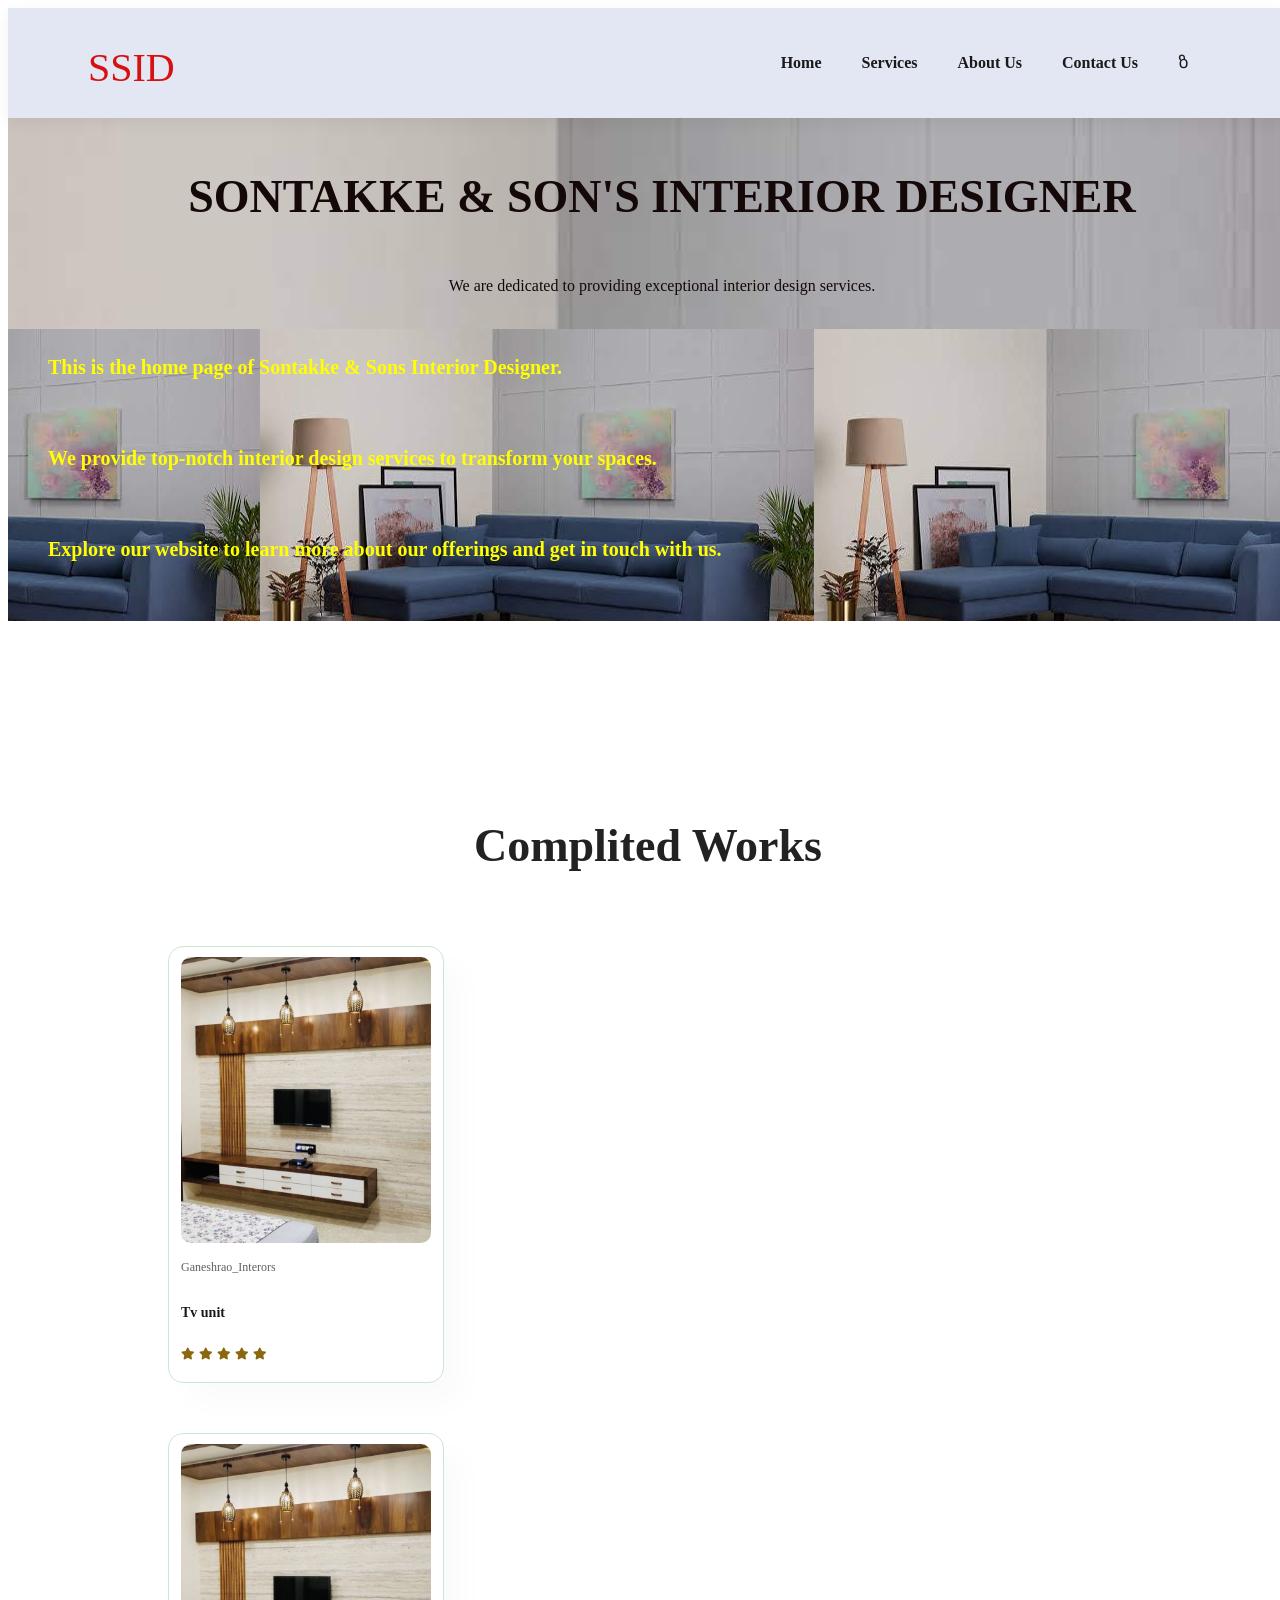
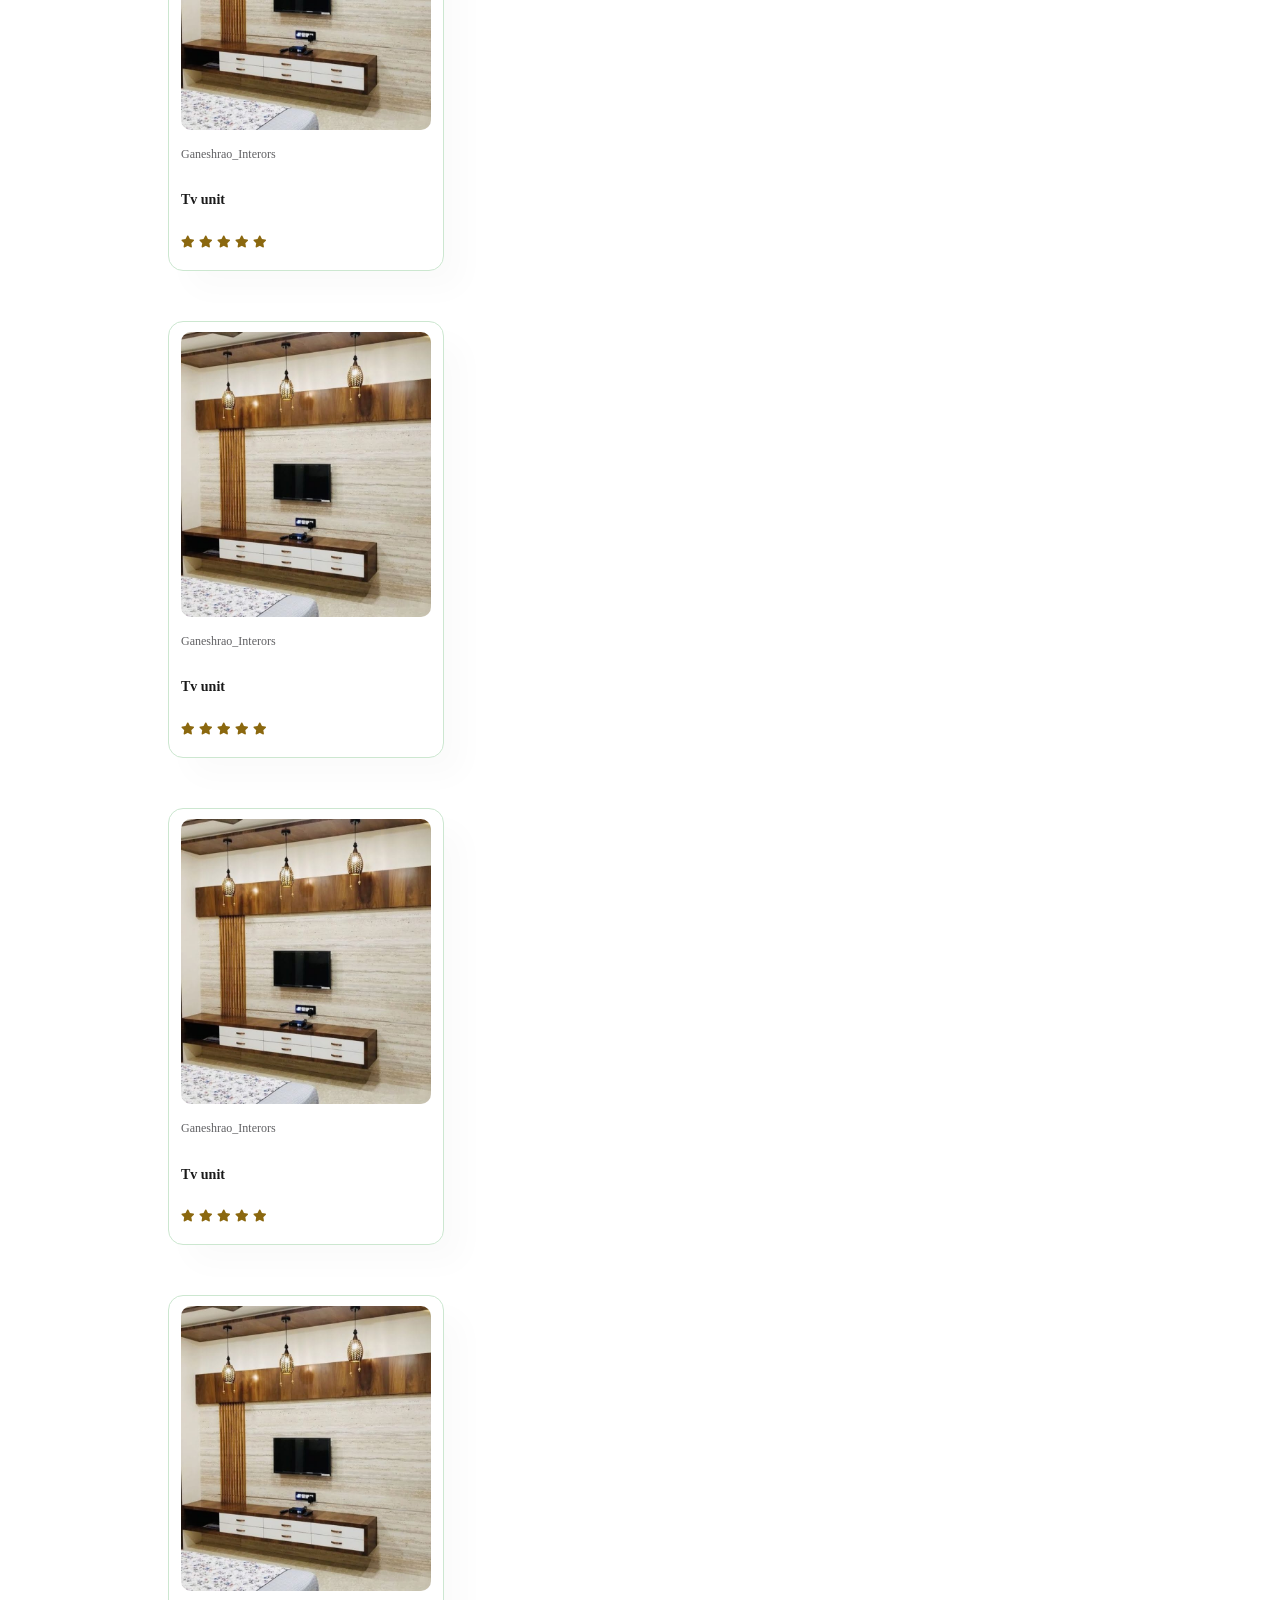
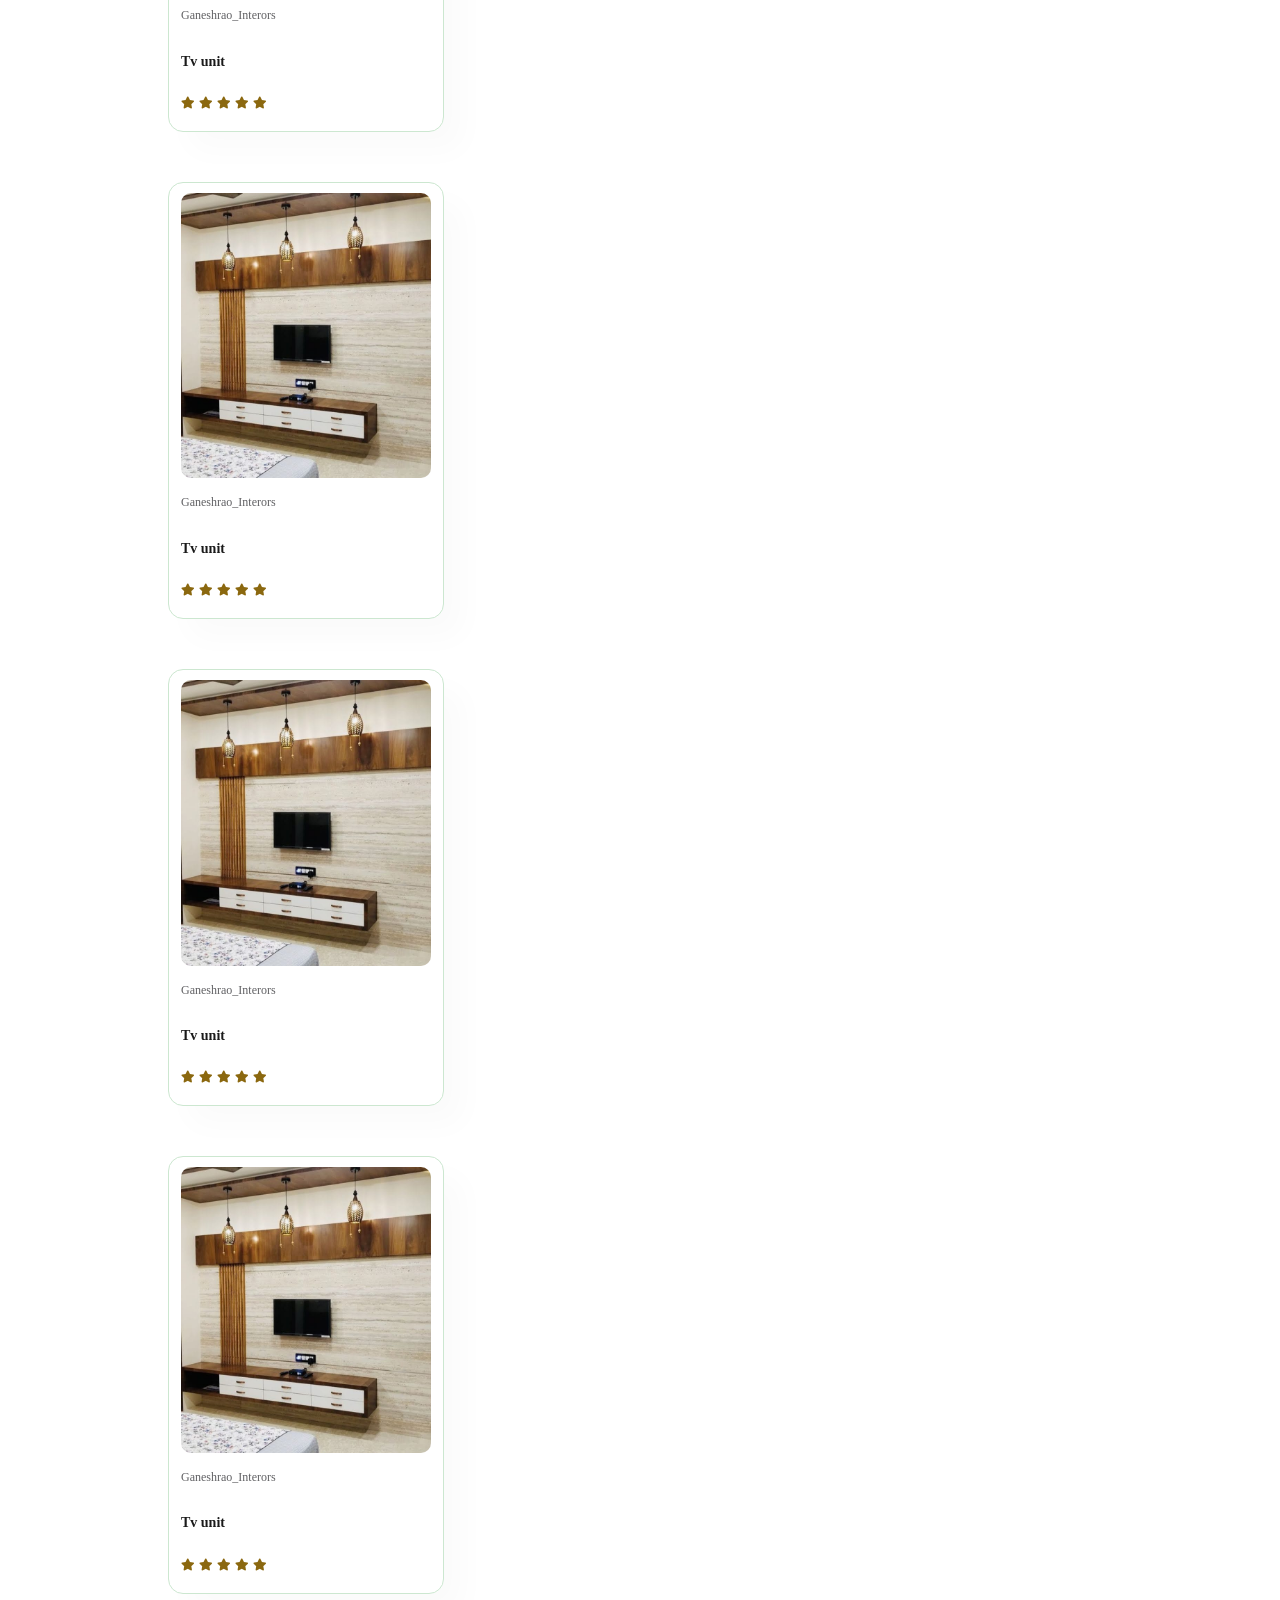
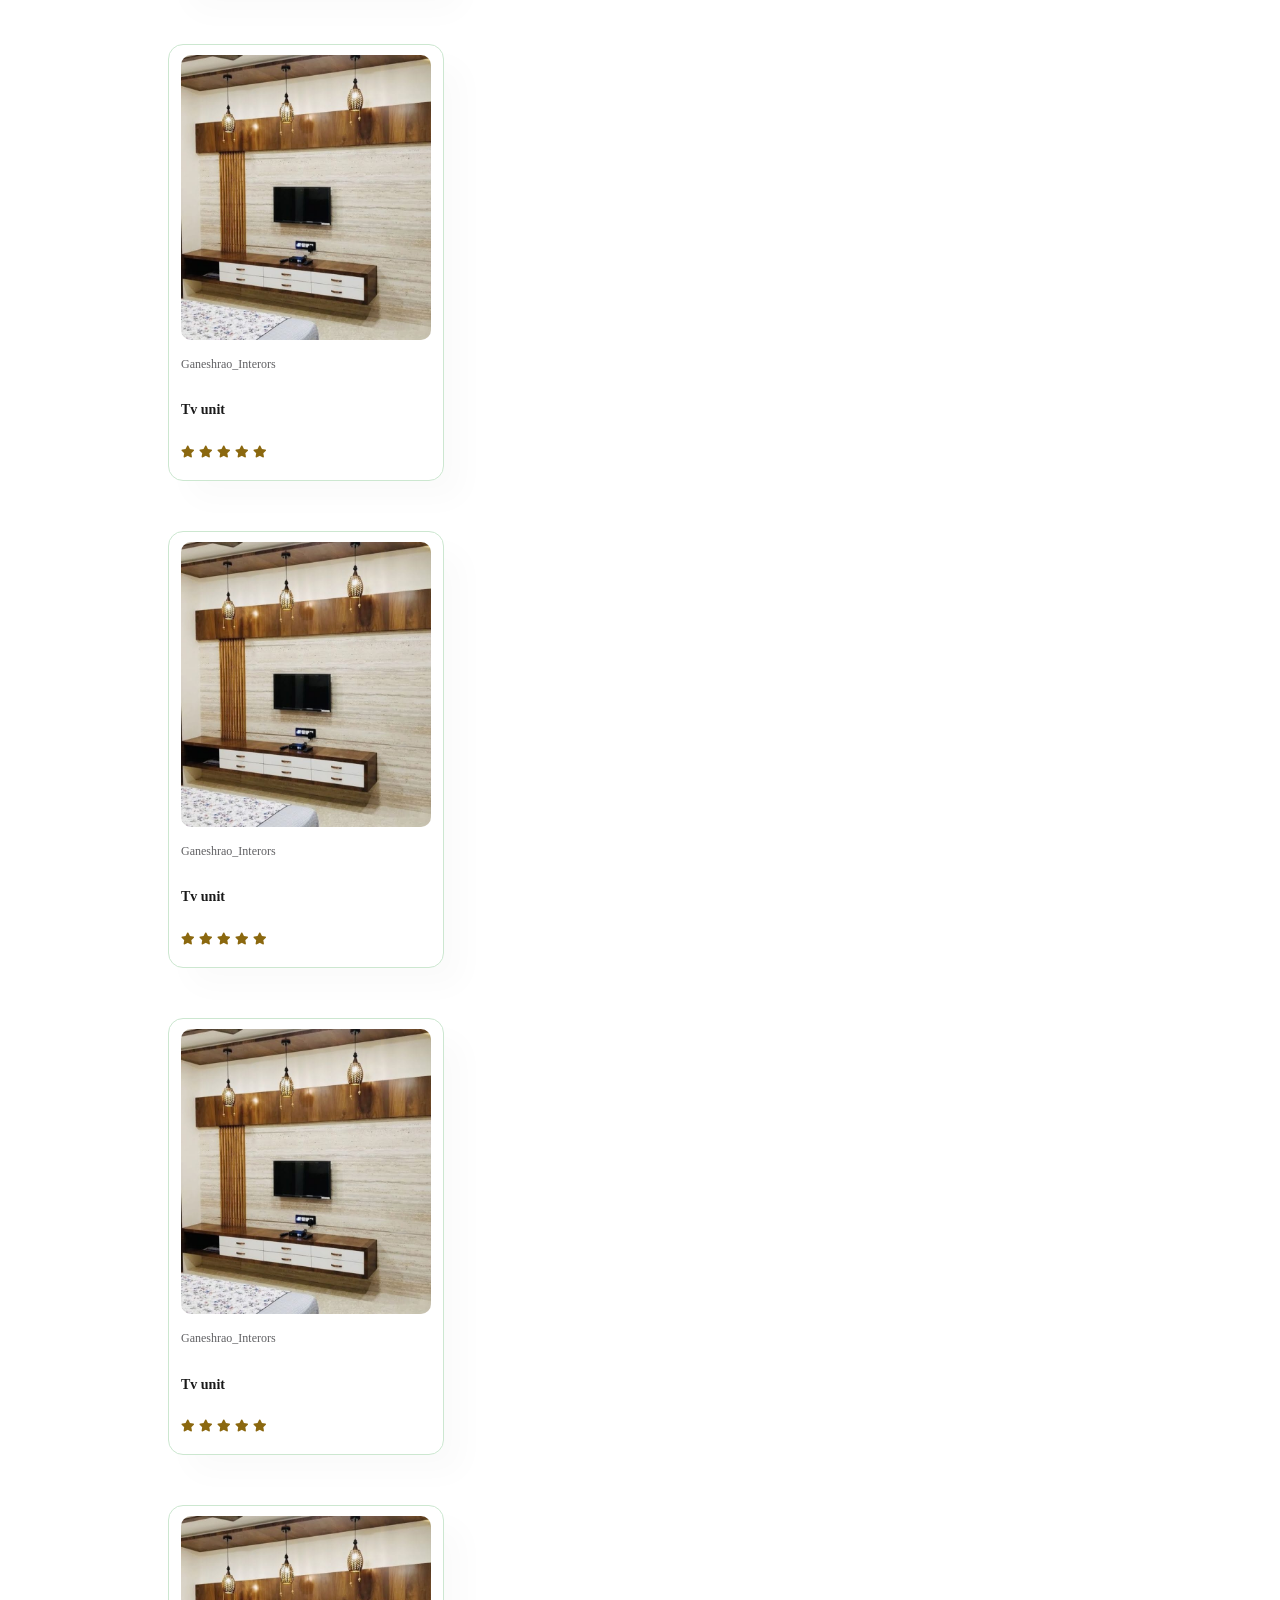
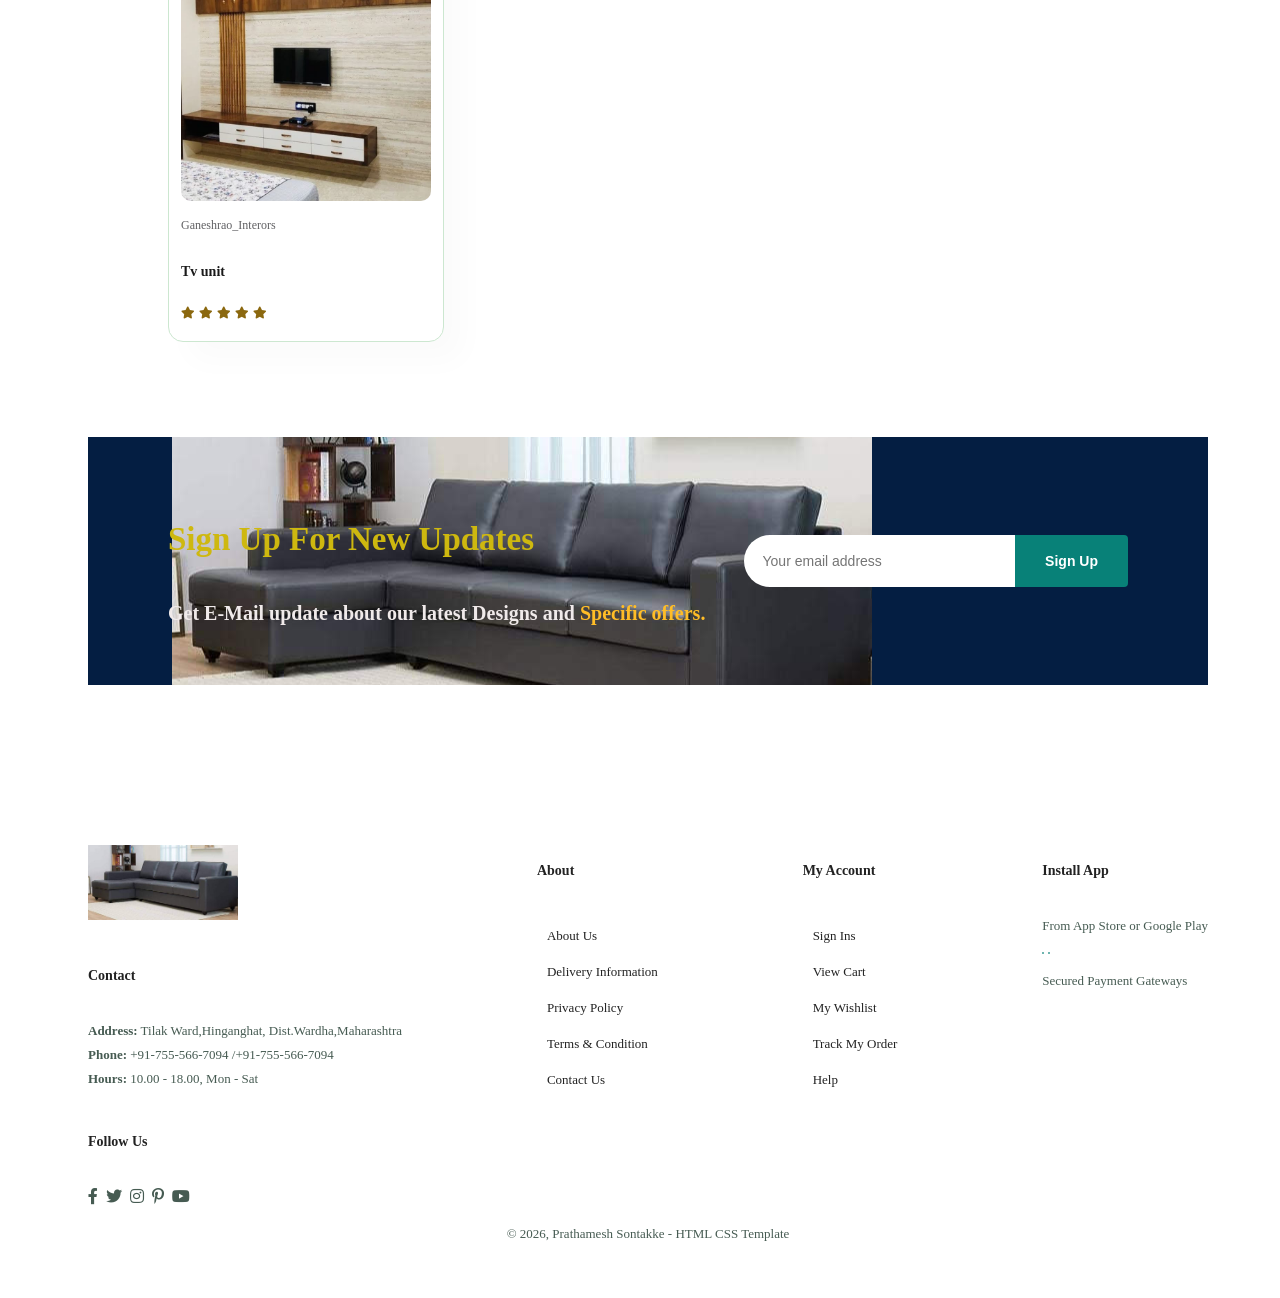
==== index.html @ a2b58e91 "add file" ====
<!DOCTYPE html>
<html lang="en">

<head>
    <meta charset="UTF-8">
    <meta name="viewport" content="width=device-width, initial-scale=1.0">
    <title>SSID</title>
    <link rel="stylesheet" href="https://pro.fontawesome.com/releases/v5.10.0/css/all.css" />
    <link rel="stylesheet" href="style.css">
</head>

<body>
    <!-- header part   -->
    <section id="header">
        <a href="index.html" id="brandlogo">SSID</a>
        <div>
            <ul id="navbar">
                <li><a href="index.html">Home</a></li>
                <li><a href="service.html">Services</a></li>
                <li><a href="about.html">About Us</a></li>
                <li id="contact"><a href="contact.html">Contact Us</a></li>
                <li id="mobile"><a href="login.html"><i class="far fa-user-alt"></i></a></li>
            </ul>
        </div>
    </section>

    <section id="page-header" class="about-header">
        <h2>SONTAKKE & SON'S INTERIOR DESIGNER</h2>
        <p>We are dedicated to providing exceptional interior design services.</p>
    </section>

    <section id="hero">
        <h4>This is the home page of Sontakke & Sons Interior Designer.</h4>
        <h4>We provide top-notch interior design services to transform your spaces.</h4>
        <h4>Explore our website to learn more about our offerings and get in touch with us.</h4>

        <div id="interior">
            <img src="" alt="">
        </div>
    </section>
    <!-- img card -->
    <section class="section-p1 section-m1">
        <section id="product1" class="section-p1 section-m1">
            <h2>Complited Works</h2>
            <div class="pro-container">
                <div class="pro">
                    <img src="img/tvunit.jpeg" alt="">
                    <div class="desc">
                        <span>Ganeshrao_Interors</span>
                        <h5>Tv unit</h5>
                        <div class="star">
                            <i class="fas fa-star"></i>
                            <i class="fas fa-star"></i>
                            <i class="fas fa-star"></i>
                            <i class="fas fa-star"></i>
                            <i class="fas fa-star"></i>
                        </div>

                    </div>

                </div>

            </div>

            <div class="pro-container">
                <div class="pro">
                    <img src="img/tvunit.jpeg" alt="">
                    <div class="desc">
                        <span>Ganeshrao_Interors</span>
                        <h5>Tv unit</h5>
                        <div class="star">
                            <i class="fas fa-star"></i>
                            <i class="fas fa-star"></i>
                            <i class="fas fa-star"></i>
                            <i class="fas fa-star"></i>
                            <i class="fas fa-star"></i>
                        </div>

                    </div>

                </div>

            </div>

            <div class="pro-container">
                <div class="pro">
                    <img src="img/tvunit.jpeg" alt="">
                    <div class="desc">
                        <span>Ganeshrao_Interors</span>
                        <h5>Tv unit</h5>
                        <div class="star">
                            <i class="fas fa-star"></i>
                            <i class="fas fa-star"></i>
                            <i class="fas fa-star"></i>
                            <i class="fas fa-star"></i>
                            <i class="fas fa-star"></i>
                        </div>

                    </div>

                </div>

            </div>

            <div class="pro-container">
                <div class="pro">
                    <img src="img/tvunit.jpeg" alt="">
                    <div class="desc">
                        <span>Ganeshrao_Interors</span>
                        <h5>Tv unit</h5>
                        <div class="star">
                            <i class="fas fa-star"></i>
                            <i class="fas fa-star"></i>
                            <i class="fas fa-star"></i>
                            <i class="fas fa-star"></i>
                            <i class="fas fa-star"></i>
                        </div>

                    </div>

                </div>

            </div>

            <div class="pro-container">
                <div class="pro">
                    <img src="img/tvunit.jpeg" alt="">
                    <div class="desc">
                        <span>Ganeshrao_Interors</span>
                        <h5>Tv unit</h5>
                        <div class="star">
                            <i class="fas fa-star"></i>
                            <i class="fas fa-star"></i>
                            <i class="fas fa-star"></i>
                            <i class="fas fa-star"></i>
                            <i class="fas fa-star"></i>
                        </div>

                    </div>

                </div>

            </div>

            <div class="pro-container">
                <div class="pro">
                    <img src="img/tvunit.jpeg" alt="">
                    <div class="desc">
                        <span>Ganeshrao_Interors</span>
                        <h5>Tv unit</h5>
                        <div class="star">
                            <i class="fas fa-star"></i>
                            <i class="fas fa-star"></i>
                            <i class="fas fa-star"></i>
                            <i class="fas fa-star"></i>
                            <i class="fas fa-star"></i>
                        </div>

                    </div>

                </div>

            </div>

            <!--  -->
            <div class="pro-container">
                <div class="pro">
                    <img src="img/tvunit.jpeg" alt="">
                    <div class="desc">
                        <span>Ganeshrao_Interors</span>
                        <h5>Tv unit</h5>
                        <div class="star">
                            <i class="fas fa-star"></i>
                            <i class="fas fa-star"></i>
                            <i class="fas fa-star"></i>
                            <i class="fas fa-star"></i>
                            <i class="fas fa-star"></i>
                        </div>

                    </div>

                </div>

            </div>

            <div class="pro-container">
                <div class="pro">
                    <img src="img/tvunit.jpeg" alt="">
                    <div class="desc">
                        <span>Ganeshrao_Interors</span>
                        <h5>Tv unit</h5>
                        <div class="star">
                            <i class="fas fa-star"></i>
                            <i class="fas fa-star"></i>
                            <i class="fas fa-star"></i>
                            <i class="fas fa-star"></i>
                            <i class="fas fa-star"></i>
                        </div>

                    </div>

                </div>

            </div>

            <div class="pro-container">
                <div class="pro">
                    <img src="img/tvunit.jpeg" alt="">
                    <div class="desc">
                        <span>Ganeshrao_Interors</span>
                        <h5>Tv unit</h5>
                        <div class="star">
                            <i class="fas fa-star"></i>
                            <i class="fas fa-star"></i>
                            <i class="fas fa-star"></i>
                            <i class="fas fa-star"></i>
                            <i class="fas fa-star"></i>
                        </div>

                    </div>

                </div>

            </div>

            <div class="pro-container">
                <div class="pro">
                    <img src="img/tvunit.jpeg" alt="">
                    <div class="desc">
                        <span>Ganeshrao_Interors</span>
                        <h5>Tv unit</h5>
                        <div class="star">
                            <i class="fas fa-star"></i>
                            <i class="fas fa-star"></i>
                            <i class="fas fa-star"></i>
                            <i class="fas fa-star"></i>
                            <i class="fas fa-star"></i>
                        </div>

                    </div>

                </div>

            </div>

            <div class="pro-container">
                <div class="pro">
                    <img src="img/tvunit.jpeg" alt="">
                    <div class="desc">
                        <span>Ganeshrao_Interors</span>
                        <h5>Tv unit</h5>
                        <div class="star">
                            <i class="fas fa-star"></i>
                            <i class="fas fa-star"></i>
                            <i class="fas fa-star"></i>
                            <i class="fas fa-star"></i>
                            <i class="fas fa-star"></i>
                        </div>

                    </div>

                </div>

            </div>

            <div class="pro-container">
                <div class="pro">
                    <img src="img/tvunit.jpeg" alt="">
                    <div class="desc">
                        <span>Ganeshrao_Interors</span>
                        <h5>Tv unit</h5>
                        <div class="star">
                            <i class="fas fa-star"></i>
                            <i class="fas fa-star"></i>
                            <i class="fas fa-star"></i>
                            <i class="fas fa-star"></i>
                            <i class="fas fa-star"></i>
                        </div>

                    </div>

                </div>

            </div>
        </section>

        <!-- sign up -->
        <section id="newsletter" class="section-p1 section-m1">
            <div class="newstext">
                <h4>Sign Up For New Updates</h4>
                <p>Get E-Mail update about our latest Designs and <span>Specific offers.</span> </p>
            </div>

            <div class="form">
                <input type="text" name="" placeholder="Your email address">
                <button type="button" class="normal">Sign Up</button>
            </div>
        </section>
    </section>

    <!-- footer -->
    <footer class="section-p1">
        <div class="col">
            <img class="logo" src="img/sofa2.jpeg" alt="">
            <h4>Contact</h4>
            <p> <strong>Address:</strong> Tilak Ward,Hinganghat,
                Dist.Wardha,Maharashtra</p>
            <p> <strong>Phone:</strong> +91-755-566-7094 /+91-755-566-7094 </p>
            <p> <strong>Hours:</strong> 10.00 - 18.00, Mon - Sat </p>
            <div class="follow">

                <h4>Follow Us</h4>
                <div class="icon">
                    <i class="fab fa-facebook-f"></i>
                    <i class="fab fa-twitter"></i>
                    <i class="fab fa-instagram"></i>
                    <i class="fab fa-pinterest-p"></i>
                    <i class="fab fa-youtube"></i>
                </div>
            </div>
        </div>

        <div class="col">
            <h4>About</h4>
            <a href="about.html">About Us</a>
            <a href="#">Delivery Information</a>
            <a href="#">Privacy Policy</a>
            <a href="#">Terms &amp; Condition</a>
            <a href="#">Contact Us</a>
        </div>

        <div class="col">
            <h4>My Account</h4>
            <a href="#">Sign Ins</a>
            <a href="#">View Cart</a>
            <a href="#">My Wishlist</a>
            <a href="#">Track My Order</a>
            <a href="#">Help</a>
        </div>

        <div class="col install">
            <h4>Install App</h4>
            <p>From App Store or Google Play</p>
            <div class="row">
                <img src="img/pay/app.jpg" alt="">
                <img src="img/pay/play.jpg" alt="">
            </div>
            <p>Secured Payment Gateways</p>
            <img src="img/pay/pay.png" alt="">
        </div>

        <div class="copyright">
            <p>&copy;
                <script>document.write(new Date().getFullYear())</script>, Prathamesh Sontakke - HTML CSS Template
            </p>
        </div>
    </footer>

    <script src="scripting.js"></script>
</body>

</html>
---- style.css ----
@import url("https://fonts.googleapis.com/css2?family=Spartan:wght@100;200;300;400;500;600;700;800;900&display=swap"); */
* {
  margin: 0;
  padding: 0;
  box-sizing: border-box;
  font-family: "Spartan", sans-serif;
}

html {
  scroll-behavior: smooth;
}

/* Global Styles */

h1 {
  font-size: 50px;
  line-height: 64px;
  color: #222;
}

h2 {
  font-size: 46px;
  line-height: 54px;
  color: #222;
}

h4 {
  font-size: 20px;
  color: #222;
}

h6 {
  font-weight: 700;
  font-size: 12px;
}

p {
  font-size: 16px;
  color: #465b52;
  margin: 15px 0 20px 0;
}

.section-p1 {
  padding: 40px 80px;
}

.section-m1 {
  margin: 40px 0;
}

button.normal {
  font-size: 14px;
  font-weight: 600;
  padding: 15px 30px;
  color: #000;
  background-color: #fff;
  border-radius: 4px;
  cursor: pointer;
  border: none;
  outline: none;
  transition: 0.2s;
}

button.white {
  font-size: 13px;
  font-weight: 600;
  padding: 11px 18px;
  color: #fff;
  background-color: transparent;
  cursor: pointer;
  border: 1px solid #fff;
  outline: none;
  transition: 0.2s;
}

body {
  width: 100%;
}

/* Header Start */

#header {
  display: flex;
  align-items: center;
  justify-content: space-between;
  padding: 0px 80px;
  background: #e3e6f3;
  box-shadow: 0 5px 15px rgba(0, 0, 0, 0.06);
  z-index: 999;
  position: sticky;
  top: 0;
  left: 0;
}

.logo{
  max-width: 150px;
  height: auto;
  
}
#brandlogo{
  font-size: 40px;
  text-shadow: red;
  display: flex;
  text-decoration: none;
  color: rgb(215, 17, 17);
  margin-top: 8px;
  font-family: palatino-semi-bold;

}

#navbar {
  display: flex;
  align-items: center;
  justify-content: center;
}

#navbar li {
  list-style: none;
  padding: 30px 20px;
  position: relative;
}

#navbar li a {
  text-decoration: none;
  font-size: 16px;
  font-weight: 600;
  color: #1a1a1a;
  transition: 0.3s ease;
}

#navbar li a:hover,
#navbar li a.active {
  display: inline;
  color: #813e08;
}

#navbar li a.active::after,
#navbar li a:hover::after {
  content: "";
  width: 30%;
  height: 2px;
  background-color: #813e08;
  position: absolute;
  bottom: 30px;
  left: 20px;
}

/* #navbar li a.active:{
display: inline;
} */



#mobile {
display: inline;
  align-items: center;
}

#close {
  display: none;
} 

/* Home Page */
#hero {
  background-image:url("./img/softsofa.jpeg");
  height: auto;
  width: 100%;
  background-size: auto;
  background-position: top 78% right 0;
  padding: 0 40px;
  display: flex;
  flex-direction: column;
  align-items: flex-start;
  justify-content: center;
  color: rgb(21, 22, 7);
  
}

#hero h4 {
  padding-bottom: 15px;
 color: yellow;
}

#hero h2 {
  padding-bottom: 15px;
 color: black;
}
#hero h1 {
  padding-bottom: 15px;
 color: black;
}

#hero p{
  color: black;
}
#hero button {
  background-color: yellow;
  color: black;
  border: 0;
  padding: 14px 80px 14px 65px;
  background-repeat: no-repeat;
  cursor: pointer;
  font-weight: 700;
  font-size: 15px;
}

#haldi{
  float: right;
}

#feature {
  display: flex;
  align-items: center;
  justify-content: space-between;
  flex-wrap: wrap;
}

#feature .fe-box {
  width: 180px;
  text-align: center;
  padding: 25px 15px;
  box-shadow: 20px 20px 34px rgba(0, 0, 0, 0.03);
  border: 1px solid #cce7d0;
  border-radius: 4px;
  margin: 15px 0;
}

#feature .fe-box:hover {
  box-shadow: 10px 10px 54px rgba(70, 62, 221, 0.1);
}

#feature .fe-box img {
  width: 100%;
  margin-bottom: 10px;
}

#feature .fe-box h6 {
  display: inline-block;
  padding: 9px 8px 6px 8px;
  line-height: 1;
  border-radius: 4px;
  color: #088178;
  background-color: #fddde4;
}

#feature .fe-box:nth-child(2) h6 {
  background-color: #cdebbc;
}

#feature .fe-box:nth-child(3) h6 {
  background-color: #d1e8f2;
}

#feature .fe-box:nth-child(4) h6 {
  background-color: #cdd4f8;
}

#feature .fe-box:nth-child(5) h6 {
  background-color: #f6dbf6;
}

#feature .fe-box:nth-child(6) h6 {
  background-color: #fff2e5;
}

#product1 {
  text-align: center;
}

#product1 .pro-container {
  display: flex;
  justify-content: space-between;
  padding-top: 20px;
  flex-wrap:wrap-reverse;
}

#product1 .pro {
  width: 23%;
  min-width: 250px;
  padding: 10px 12px;
  border: 1px solid #cce7d0;
  border-radius: 15px;
  cursor: pointer;
  box-shadow: 20px 20px 30px rgba(0, 0, 0, 0.02);
  margin: 15px 0;
  transition: 0.2s ease;
  position:relative ;
}

#product1 .pro:hover {
  box-shadow: 20px 20px 30px rgba(0, 0, 0, 0.06);
}

#product1 .pro img {
  width: 100%;
  border-radius: 10px;
}

#product1 .pro .desc {
  text-align: start;
  padding: 10px 0;
}

#product1 .pro .desc span {
  color: #606063;
  font-size: 12px;
}

#product1 .pro .desc h5 {
  padding-top: 7px;
  color: #1a1a1a;
  font-size: 14px;
}

#product1 .pro .desc i {
  font-size: 12px;
  color: rgb(139, 104, 15);
}

#product1 .pro .desc h4 {
  padding-top: 7px;
  font-size: 15px;
  font-weight: 700;
  color: #088178;
}

/* #product1 .pro .cart {
  width: 40px;
  height: 40px;
  line-height: 40px;
  border-radius: 50px;
  background-color: #e8f6ea;
  font-weight: 500;
  color: #088178;
  border: 1px solid #cce7d0;
  position: absolute;
  bottom: 20px;
  right: 10px;
} */

#banner {
  display: flex;
  flex-direction: column;
  justify-content: center;
  align-items: center;
  text-align: center;
  background-image: url("");
  width: 100%;
  height: 40vh;
  background-size: cover;
  background-position: center;
}

#banner h4 {
  color: #fff;
  font-size: 16px;
}

#banner h2 {
  color: #fff;
  font-size: 30px;
  padding: 10px 0;
}

#banner h2 span {
  color: #ef3636;
}

#banner button:hover {
  background: #088178;
  color: #fff;
}

#sm-banner {
  display: flex;
  justify-content: space-between;
  flex-wrap: wrap;
}

#sm-banner .banner-box {
  display: flex;
  flex-direction: column;
  justify-content: center;
  align-items: flex-start;
  background-image: url("");
  min-width: 580px;
  height: 50vh;
  background-size: cover;
  background-position: center;
  padding: 30px;
}

#sm-banner .banner-box2 {
  background-image: url("");
}

#sm-banner h4 {
  color: #fff;
  font-size: 20px;
  font-weight: 300;
}

#sm-banner h2 {
  color: #fff;
  font-size: 28px;
  font-weight: 800;
}

#sm-banner span {
  color: #fff;
  font-size: 14px;
  font-weight: 500;
  padding-bottom: 15px;
}

#sm-banner .banner-box:hover button {
  background-color: #088178;
  border: 1px solid #088178;
}

#banner3 {
  display: flex;
  justify-content: space-between;
  flex-wrap: wrap;
  padding: 0 80px;
}



#newsletter {
  display: flex;
  justify-content: space-between;
  flex-wrap: wrap;
  align-items: center;
  background-image: url("./img/sofa2.jpeg");
  background-repeat: no-repeat;
  background-position: 20% 30%;
  background-color: #041e42;
}

#txt{
  color: #424e0e;
  font-size: 40px;
}

#newsletter h4 {
  font-size: 33px;
  font-weight: 700;
  color: #ceb80f;
}

#newsletter p {
  font-size: 20px;
  font-weight: 800;
  color: rgb(240, 234, 234);
}

#newsletter p span {
  color: #ffbd27;
}

#newsletter .form {
  display: flex;
  width: 40%;
}

#newsletter input {
  height: 3.125rem;
  padding: 0 1.25em;
  font-size: 14px;
  width: 100%;
  border: 1px solid transparent;
  border-radius: 50px;
  outline: none;
  border-top-right-radius: 0;
  border-bottom-right-radius: 0;
}

#newsletter button {
  background-color: #088178;
  color: #fff;
  white-space: nowrap;
  border-top-left-radius: 0;
  border-bottom-left-radius: 0;
}

footer {
  display: flex;
  flex-wrap: wrap;
  justify-content: space-between;
}

footer .col {
  display: flex;
  flex-direction: column;
  align-items: flex-start;
  margin-bottom: 20px;
}

footer .logo {
  margin-bottom: 30px;
}

footer h4 {
  font-size: 14px;
  padding-bottom: 20px;
}

footer p {
  font-size: 13px;
  margin: 0 0 8px 0;
}

footer a {
  font-size: 13px;
  text-decoration: none;
  color: #222;
  margin: 10px;
}

footer .follow {
  margin-top: 20px;
}

footer .follow i {
  color: #465b52;
  padding-right: 4px;
  cursor: pointer;
}

footer .install .row img {
  border: 1px solid #088178;
  border-radius: 6px;
}

footer .install img {
  margin: 10px 0 15px 0;
}

footer .follow i:hover,
footer a:hover {
  color: #088178;
}

footer .copyright {
  width: 100%;
  text-align: center;
}

/* Page */

#page-header {
  background-image: url("./img/softsofa.jpeg");
  width: 100%;
  height: 100%;
  background-size: cover;
  display: flex;
  justify-content: center;
  text-align: center;
  flex-direction: column;
  padding: 14px;
}

#page-header h2,
#page-header p {
  color: #140808;
}

#pagination {
  text-align: center;
}

#pagination a {
  text-decoration: none;
  background-color: #088178;
  padding: 15px 20px;
  border-radius: 4px;
  color: #fff;
  font-weight: 600;
}

#pagination a i {
  font-size: 16px;
  font-weight: 600;
}

/* Single Product */

.breadcrumb{
  display: flex;
  flex-wrap: wrap;
  padding: 0;
}

.breadcrumb .breadcrumb-item{
  font-size: 16px;
  font-weight: 600;
  color: #999;
  padding-right: 0.5rem;
}

.breadcrumb-item.active{
  color: #333;
}

.breadcrumb-item+.breadcrumb-item::before{
  content: ">";
  color: #333;
  float: left;
  padding-right: 0.5rem;
}

.breadcrumb-item a{
  text-decoration: none;
  color: inherit;
}

.breadcrumb li{
  list-style: none;
}

#prodetails {
  display: flex;
  margin-top: 20px;
  border-bottom: 1px solid #e0e0e0;
  margin-bottom: 20px;
}

#prodetails .single-pro-image {
  width: 40%;
  margin-right: 50px;
}

.small-img-group {
  display: flex;
  justify-content: space-between;
}

.small-img-col {
  flex-basis: 24%;
  cursor: pointer;
}

#prodetails .single-pro-details {
  width: 50%;
  padding-top: 30px;
}

#prodetails .single-pro-details h4 {
  font-size: 30px;
  font-weight: 400;
  line-height: 1.1675;
  padding: 25px 0 10px 0;
  margin-bottom: 15px;
}

#prodetails .single-pro-details h2 {
  font-size: 20px;
  font-weight: 700;
  line-height: 1.175;
  display: block;
  margin-bottom: 25px;
  color: #333;
}

#prodetails .single-pro-details p {
  line-height: 1.565;
  color: dimgray;
  font-size: 16px;
  font-weight: 300;
  margin-bottom: 25px;
}

.product-variations .label,
.product-meta .label{
  width: 160px;
  padding-right: 40px;
  font-size: 14px;
  font-weight: 600;
  letter-spacing: 1px;
  text-transform: uppercase;
  color: #333;
}

.product-variations table tbody tr td,
.product-meta table tbody tr td{
  padding-top: 10px;
  padding-bottom: 10px;
}

.product-sizes{
  display: flex;
  flex-wrap: wrap;
  justify-content: space-between;
}

.product-sizes a {
  font-size: 18px;
  font-weight: 600;
  line-height: 1.8;
  margin-right: 15px;
  color: #ababab;
  text-decoration: none;
}

.product-sizes a:hover {
  color: #333;
}

.product-quantity{
  font-weight: 600;
  position: relative;
  display: flex;
  align-items: center;
  max-width: 117px;
  padding: 10px 0;
  border-bottom: 2px solid #ccc;
}

.product-quantity .qty-btn{
  font-size: 14px;
  line-height: 1;
  cursor: pointer;
  color: #333;
}

.product-quantity .input-qty{
  font-size: 14px;
  line-height: 1;
  max-width: 88px;
  padding: 0 15px;
  text-align: center;
  border: none;
}

.product-quantity .input-qty:focus{
  outline: none;
}

.cart-btn{
  margin: 40px 0;
  text-align: center;
}

.cart-btn button{
  background-color: #333;
  color: #fff;
  line-height: 24px;
  font-weight: 600;
  text-transform: uppercase;
  border: 1px solid #333;
  border-radius: 50px;
  text-align: center;
  white-space: nowrap;
}

.cart-btn button:hover{
  background-color: rgba(0, 0, 0, 0);
  color: #333;
  border: 1px solid #333;
}

.product-meta{
  border-top: 1px solid #e0e0e0;
  padding-top: 20px;
  margin-bottom: 20px;
}



/* service Page */


#services {
  text-align: center;
}

#services h2 {
  margin-bottom: 20px;
  font-size: 46px;
}

#services .section-intro {
  font-size: 16px;
  margin-bottom: 40px;
  color: #465b52;
}

#services .services-container {
  display: flex;
  justify-content: space-between;
  flex-wrap: wrap;
  gap: 20px;
}

#services .service-box {
  width: 30%;
  min-width: 250px;
  padding: 30px 20px;
  border: 1px solid #cce7d0;
  border-radius: 10px;
  background-color: #f9f9f9;
  transition: 0.3s ease;
  box-shadow: 0 5px 15px rgba(0, 0, 0, 0.05);
}

#services .service-box:hover {
  box-shadow: 0 10px 25px rgba(0, 0, 0, 0.1);
  background-color: #fff;
  transform: translateY(-5px);
}

#services .service-box i {
  font-size: 40px;
  color: #088178;
  margin-bottom: 15px;
}

#services .service-box h4 {
  font-size: 18px;
  margin: 15px 0;
  color: #222;
}

#services .service-box p {
  font-size: 14px;
  color: #465b52;
  line-height: 1.6;
}

#page-header.blog-header {
  background-image: url("./img/sofa.jpg");
}

#blog {
  padding: 150px 150px 0 150px;
}

#blog .blog-box {
  display: flex;
  align-items: center;
  width: 100%;
  position: relative;
  padding-bottom: 90px;
}

#blog .blog-img {
  width: 100%;
  margin-right: 30px;
  border: 5px solid rgb(255, 13, 13);
  border-radius: 20px;
  overflow: hidden;
  
}

#blog img {
  width: 100%;
  height: auto;
  object-fit: cover;
}

#blog .blog-details {
  width: 90%;
}

#blog .blog-details a {
  text-decoration: none;
  font-size: 11px;
  color: #000;
  font-weight: 700;
  position: relative;
  transition: 0.3s;
}

#blog .blog-details a::after {
  content: "";
  width: 50px;
  height: 1px;
  background-color: #000;
  position: absolute;
  top: 4px;
  right: -60px;
}

#blog .blog-details a:hover {
  color: #088178;
}

#blog .blog-details a:hover::after {
  background-color: #088178;
}

#blog .blog-box h1 {
  position: absolute;
  top: -40px;
  left: 0px;
  font-size: 70px;
  font-weight: 700;
  color: #080c12;
  z-index: -9;
}

/* Single Blog */

#single-blog {
  display: flex;
  margin-top: 20px;
}

#single-blog .blog-details {
  width: 65%;
  padding: 30px 25px 20px 0;
}

.blog-details img {
  width: 100%;
  height: auto;
  object-fit: cover;
}

.blog-details div {
  display: flex;
  justify-content: flex-start;
}

.blog-details div p {
  margin-right: 30px;
}

.blog-details div p i {
  color: #088178;
  margin-right: 10px;
}

.blog-details h1 {
  font-size: 24px;
  font-weight: 700;
  line-height: 35px;
}

.blog-details p {
  font-size: 15px;
  line-height: 30px;
  text-align: justify;
}

.blog-sidebar {
  width: 35%;
  padding: 30px 20px 20px 20px;
}

.search-widget,
.latest-post {
  margin-bottom: 30px;
}

.search-widget,
.latest-post,
.categories {
  border: 1px solid #e2e9e1;
}

.search-widget div,
.latest-post .l-box,
.categories .cat-box {
  padding: 30px;
}

.search-widget h1,
.latest-post h1,
.cat-box h1 {
  font-size: 24px;
  font-weight: 700;
  line-height: 35px;
  border-bottom: 1px solid #e2e9e1;
  padding-bottom: 15px;
}

.search-widget form {
  display: flex;
  margin-top: 30px;
  align-items: center;
}

.search-widget form button {
  background-color: #088178;
  color: #fff;
  white-space: nowrap;
  border-top-left-radius: 0;
  border-bottom-left-radius: 0;
}

.search-widget form input {
  height: 2.9rem;
  padding: 0 1.25em;
  font-size: 14px;
  width: 100%;
  border: 1px solid #e2e9e1;
  border-radius: 4px;
  outline: none;
  border-top-right-radius: 0;
  border-bottom-right-radius: 0;
}

.post-list {
  display: flex;
  flex-wrap: nowrap;
  padding-top: 20px;
  justify-content: space-between;
}

.post-list .p-img {
  width: 85px;
  height: 95px;
}

.post-list .p-img img {
  width: 100%;
  height: 100%;
  border-radius: 4px;
  object-fit: cover;
}

.post-details {
  width: 70%;
  display: flex;
  flex-direction: column;
  justify-content: space-between;
  padding-left: 15px;
}

.post-details h3 {
  font-size: 18px;
  line-height: 1.7rem;
  font-weight: 500;
  cursor: pointer;
}

.post-details h3 a {
  text-decoration: none;
  color: #222222;
  transition: 0.3s ease;
}

.post-details h3 a:hover,
.cat-sublist a:hover {
  color: #088178;
}

.post-details p {
  margin: 0;
  font-size: 14px;
}

.post-details p i {
  color: #088178;
  margin-right: 10px;
  font-size: 18px;
}

.cat-sublist {
  list-style: none;
  padding-top: 25px;
}

.cat-sublist a {
  display: flex;
  justify-content: space-between;
  align-items: center;
  text-decoration: none;
  color: #1a1a1a;
  transition: 0.3s ease;
  font-weight: 500;
  font-size: 16px;
}

/* About Page */

#page-header.about-header {
  background-image: url("./img/softsofa.jpeg");
}

#about-head {
  display: flex;
  align-items: center;
}

#about-head img {
  width: 100%;
  height: auto;
}

#about-head div {
  padding-left: 40px;
}

#about-app {
  text-align: center;
}

#about-app .video {
  width: 70%;
  height: 100%;
  margin: 30px auto 0 auto;
}

#about-app .video video {
  width: 100%;
  height: 100%;
  border-radius: 20px;
}

/* Contact Page */

#contact-details {
  display: flex;
  align-items: center;
  justify-content: space-between;
}

#contact-details .details {
  width: 40%;
}

#contact-details .details span,
#form-details form span {
  font-size: 12px;
}

#contact-details .details h2,
#form-details form h2 {
  font-size: 26px;
  line-height: 35px;
  padding: 20px 0;
}

#contact-details .details h3 {
  font-size: 16px;
  padding-bottom: 15px;
}

#contact-details .details li {
  list-style: none;
  display: flex;
  padding: 10px 10px;
}

#contact-details .details li i {
  font-size: 14px;
  padding-right: 22px;
}

#contact-details .details li p {
  margin: 0;
  font-size: 14px;
}

#contact-details .map {
  width: 55%;
  height: 400px;
  display: inline;
}

#contact-details .map iframe {
  width: 100%;
  height: 100%;
}

#form-details {
  display: flex;
  justify-content: space-between;
  margin: 30px;
  padding: 80px;
  border: 1px solid #e1e1e1;
}

#form-details form {
  width: 65%;
  display: flex;
  flex-direction: column;
  align-items: flex-start;
}

#form-details form input,
#form-details form textarea {
  width: 100%;
  padding: 12px 15px;
  outline: none;
  margin-bottom: 20px;
  border: 1px solid #e1e1e1;
}

#form-details form button {
  background-color: #088178;
  color: #fff;
}

#form-details .people div {
  padding-bottom: 25px;
  display: flex;
  align-items: flex-start;
}

#form-details .people div img {
  width: 65px;
  height: 65px;
  object-fit: cover;
  margin-right: 15px;
}

#form-details .people div p {
  margin: 0;
  font-size: 13px;
  line-height: 25px;
}

#form-details .people div p span {
  display: block;
  font-size: 16px;
  font-weight: 600;
  color: #000;
}



/* Login Register Page */

#login-register {
  display: flex;
  justify-content: center;
  text-align: center;
  
}

.user-login-register {
  width: 50%;
  padding: 60px;
  margin-top: 50px;
  margin-bottom: 50px;
}

.user-login-register .title {
  font-size: 28px;
  text-align: center;
  font-weight: 600;
  margin-bottom: 8px;
  line-height: 30px;
}

.user-login-register .desc {
  font-size: 16px;
  font-weight: 400;
  text-align: center;
  margin-bottom: 40px;
}

.user-login-register input {
  font-size: 16px;
  font-weight: 400;
  display: block;
  width: 100%;
  padding: 10px 0;
  color: #333;
  border: 2px solid rgba(0, 0, 0, 0);
  border-bottom-color: #ededed;
  background-color: rgba(0, 0, 0, 0);
  transition: 0.3s;
  margin-bottom: 40px;
  border-bottom-color: #088178;
  outline: none;
}


.user-login-register label {
  font-size: 16px;
  font-weight: 500;
  line-height: 1.125;
  display: block;
  margin-bottom: 10px;
  letter-spacing: 1.6px;
  color: #4e0e0e;
}

.user-login-register .button {
  display: flex;
  flex-direction: column;
  align-items: center;
}

.button button {
  width: 30%;
  background-color: #333;
  color: #fff;
  border: 1px solid #333;
  border-radius: 50px;
  margin-bottom: 50px;
  padding: 10px;
}

.button button:hover {
  color: #333;
  border: 1px solid #333;
  background-color: rgba(0, 0, 0, 0);
}

.user-login-register a{
  text-decoration: none;
  color: #333;
  font-size: 16px;
  font-weight: 400;
}

.bg-light {
  background-color: #f8f9fa;
}

/* Lost Password Page */

#lost-password{
  max-width: 500px;
  margin: auto;
  padding: 40px;
  background-color: #f8f9fa;
}

#lost-password p{
  font-size: 16px;
  font-weight: 400;
  margin-bottom: 30px;
}

#lost-password label{
  font-size: 16px;
  font-weight: 500;
  line-height: 1.125;
  display: block;
  margin-bottom: 10px;
  letter-spacing: 1.6px;
  color: #333;
}

#lost-password form div{
  margin-bottom: 30px;
}

#lost-password form input{
  font-size: 16px;
  font-weight: 400;
  display: block;
  width: 100%;
  padding: 10px 0;
  color: #333;
  border: 2px solid rgba(0, 0, 0, 0);
  border-bottom-color: #ededed;
  background-color: rgba(0, 0, 0, 0);
  transition: 0.3s;
}

#lost-password form input:focus {
  border-bottom-color: #088178;
  outline: none;
}

.lost-btn{
  margin-bottom: 30px;
  text-align: center;
}

.lost-btn button{
  color: #fff;
  background-color: #333;
  border-radius: 50px;
  border: 1px solid #333;
}

.lost-btn button:hover{
  background-color: rgba(0, 0, 0, 0);
  color: #333;
  border: 1px solid #333;

}



/* Start Media Query */

@media (max-width: 799px) {
  .section-p1 {
    padding: 40px 40px;
  }

  #navbar {
    display: flex;
    flex-direction: column;
    align-items: flex-start;
    justify-content: flex-start;
    position: fixed;
    top: 0;
    right: -300px;
    height: 100vh;
    width: 300px;
    background-color: #fff;
    box-shadow: 0 40px 60px rgba(0, 0, 0, 0.01);
    padding: 80px 0 0 10px;
    transition: 0.5s;
  }

  #navbar.active {
    right: 0px;
  }

  #navbar li {
    margin-bottom: 25px;
    padding: 0px 0px 10px 25px;
    position: relative;
    border-bottom: 1px solid #f0f0f0;
    width: 300px;
  }

  #navbar li a.active::after,
  #navbar li a:hover::after {
    display: none;
  }

  #mobile {
    display: flex;
    align-items: center;
  }

  #mobile i {
    color: #1a1a1a;
    font-size: 24px;
    padding-left: 20px;
  }

  #close {
    display: initial;
    position: absolute;
    top: 30px;
    left: 30px;
    color: #222;
    font-size: 22px;
    border: 1px solid #f0f0f0;
    line-height: 35px;
    width: 35px;
    height: 35px;
    border-radius: 50%;
    text-align: center;
  }

  #lg-bag {
    display: none;
  }

  #hero {
    height: 70vh;
    padding: 0 80px;
    background-position: top 30% right 30%;
  }

  #feature {
    justify-content: center;
  }

  #feature .fe-box {
    margin: 15px 15px;
  }

  #product1 .pro-container {
    justify-content: center;
  }

  #product1 .pro {
    margin: 15px;
  }

  #banner {
    height: 20vh;
  }

  #sm-banner .banner-box {
    min-width: 100%;
    height: 30vh;
  }

  #banner3 {
    padding: 0 40px;
  }

  #banner3 .banner-box {
    width: 28%;
  }

  #newsletter {
    justify-content: center;
    align-items: center;
    text-align: center;
  }

  #newsletter .form {
    width: 70%;
  }

  /* Contact Page */

  #form-details {
    padding: 40px;
  }

  #form-details form {
    width: 50%;
  }

  /* Blog Details */

  #single-blog {
    flex-direction: column;
  }

  #single-blog .blog-details {
    width: 100%;
    padding: 30px 0px 20px 0;
  }

  .blog-sidebar {
    width: 100%;
    padding: 30px 0px 20px 0px;
  }

  .post-list {
    justify-content: flex-start;
  }

  /* Login Register Page */

  #login-register {
    flex-direction: column;
}

.user-login-register {
  width: 100%;
}
}

@media (max-width: 477px) {
  .section-p1 {
    padding: 20px;
    width: 360px;
  }

  #header {
    padding:0px 30px;
    background-color: white;
  }

  #navbar li {
    padding: 0px 0px 10px 25px;
    position: relative;
    border-bottom: 1px solid #ca1717;
    width: 300px;
  }

  #navbar li a.active::after,
  #navbar li a:hover::after {
    color: #088178;

  }

  h1 {
    font-size: 38px;
  }

  h2 {
    font-size: 32px;
  }

  #hero {
    padding: 0 20px;
    background-position: 55%;
  }

  #feature {
    justify-content: space-between;
  }

  #feature .fe-box {
    width: 155px;
    margin: 0 0 15px 0;
  }

  #product1 .pro {
    width: 100%;
  }

  #banner {
    height: 40vh;
  }

  #sm-banner .banner-box {
    height: 40vh;
  }

  #sm-banner .banner-box2 {
    margin-top: 20px;
  }

  #banner3 {
    padding: 0 20px;
  }

  #banner3 .banner-box {
    width: 100%;
  }

  #newsletter .form {
    width: 100%;
  }

  /* Single Product */

  #prodetails {
    display: flex;
    flex-direction: column;
  }

  #prodetails .single-pro-image {
    width: 100%;
    margin-right: 0px;
  }

  #prodetails .single-pro-details {
    width: 100%;
  }

  /* Blog Page */
  #blog .blog-box {
    display: flex;
    flex-direction: column;
    align-items: flex-start;
  }

  #blog {
    padding: 100px 20px 0 20px;
  }

  #blog .blog-img {
    width: 100%;
    margin-right: 0px;
    margin-bottom: 30px;
  }

  #blog .blog-details {
    width: 100%;
  }

  /* About Page */

  #about-head {
    display: flex;
    flex-direction: column;
  }

  #about-head img {
    width: 100%;
    margin-bottom: 20px;
  }

  #about-head div {
    padding-left: 0px;
    text-align: justify;
  }

  #about-app .video {
    width: 100%;
  }

  /* Contact Page */

  #contact-details {
    flex-direction: column;
  }

  #contact-details .details {
    width: 100%;
    margin-bottom: 30px;
  }

  #contact-details .map {
    width: 100%;
  }

  #form-details {
    margin: 10px;
    padding: 30px 10px;
    flex-wrap: wrap;
  }

  #form-details form {
    width: 100%;
    margin-bottom: 30px;
  }

  /* Cart Page */

  #cart-add {
    flex-direction: column;
  }

  #coupon {
    width: 100%;
  }

  #subtotal {
    width: 100%;
    padding: 20px;
  }

  /* Login Register Page */

  .user-login-register{
    padding: 40px 25px;
  }

  .button button {
    width: auto;
}
}
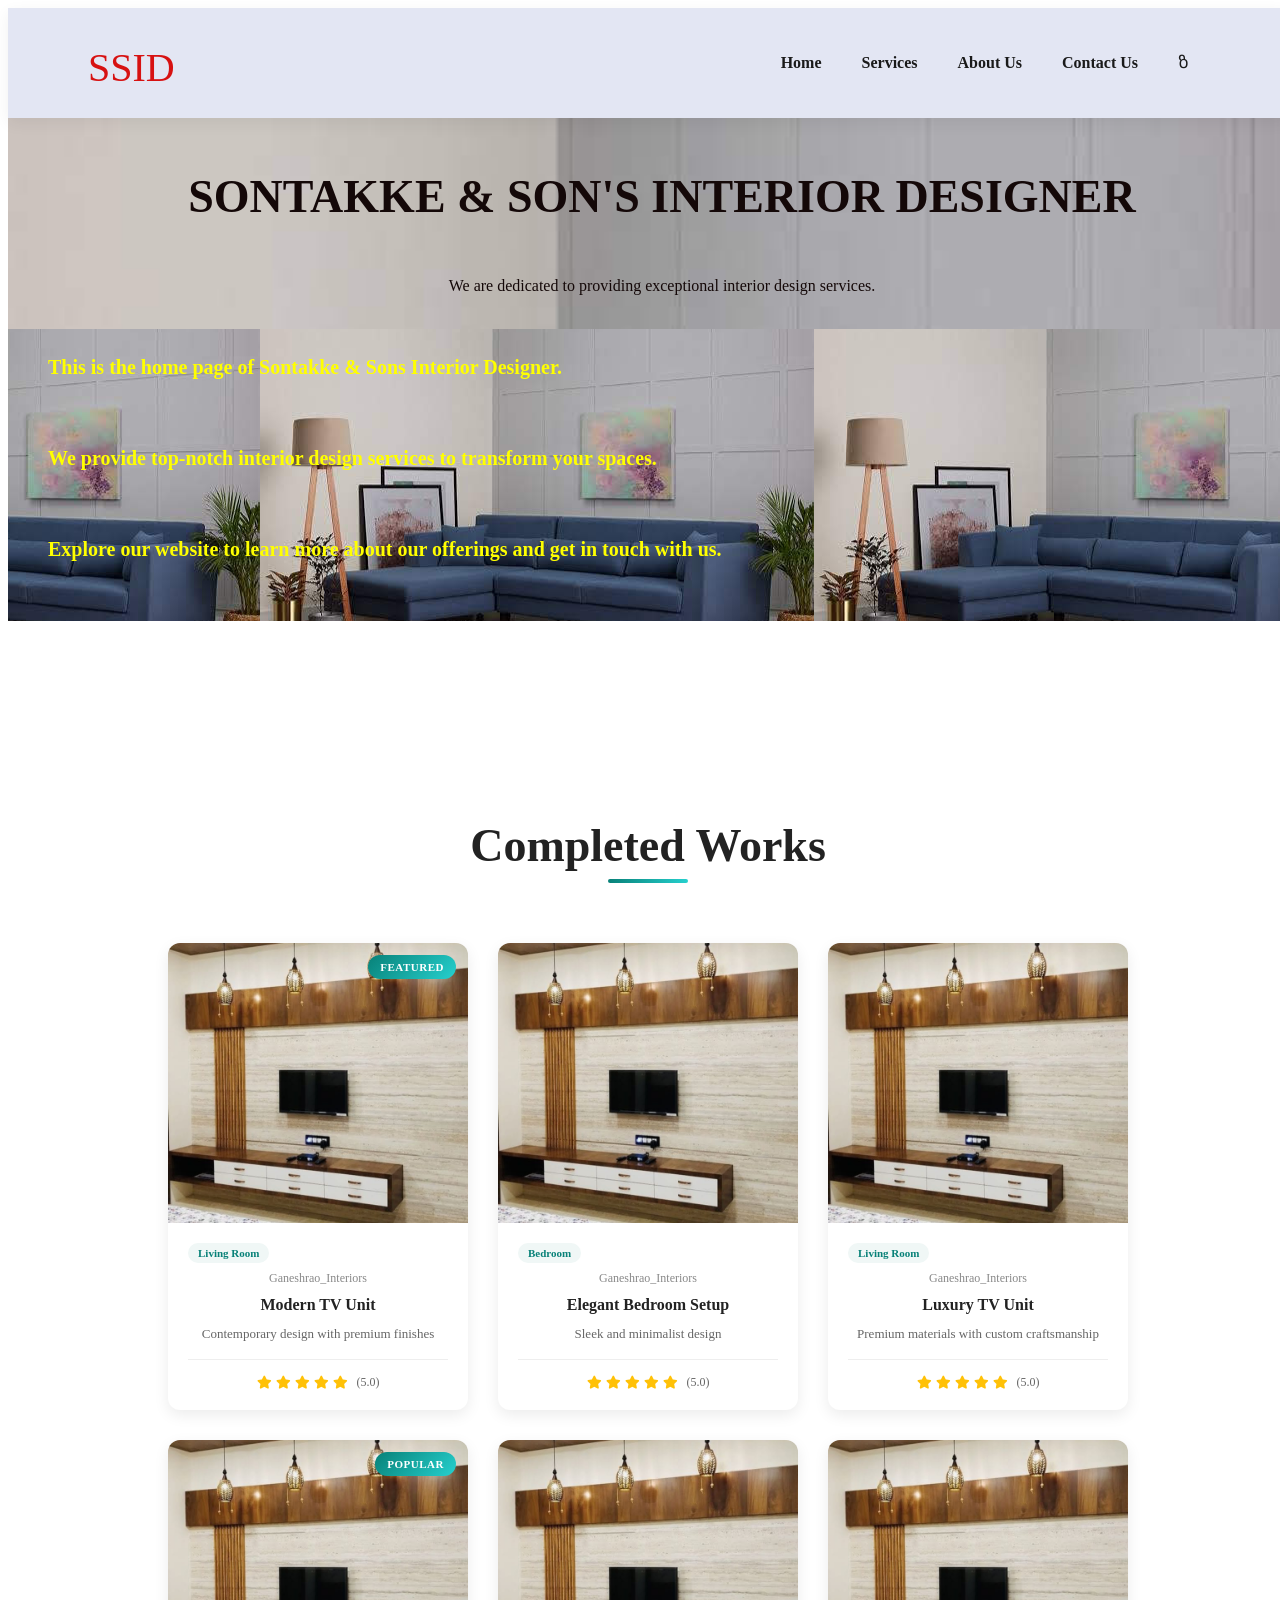
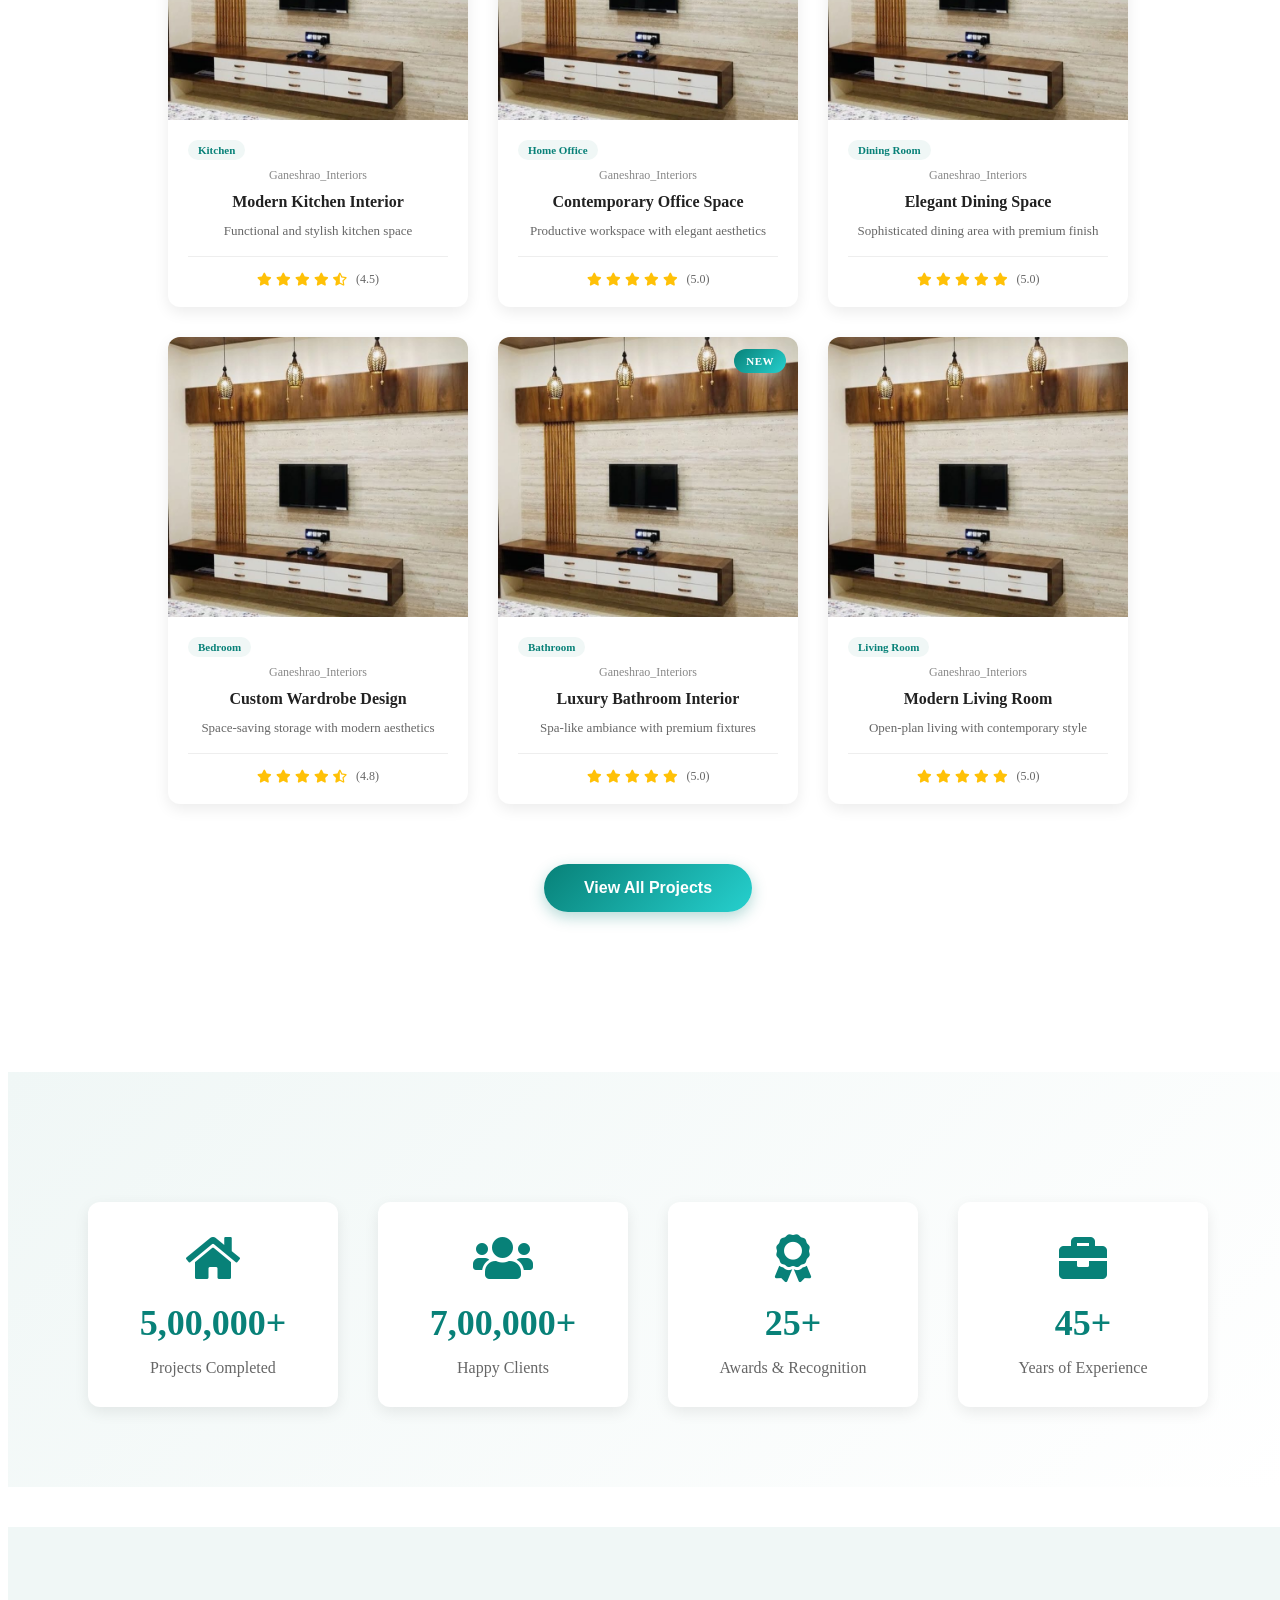
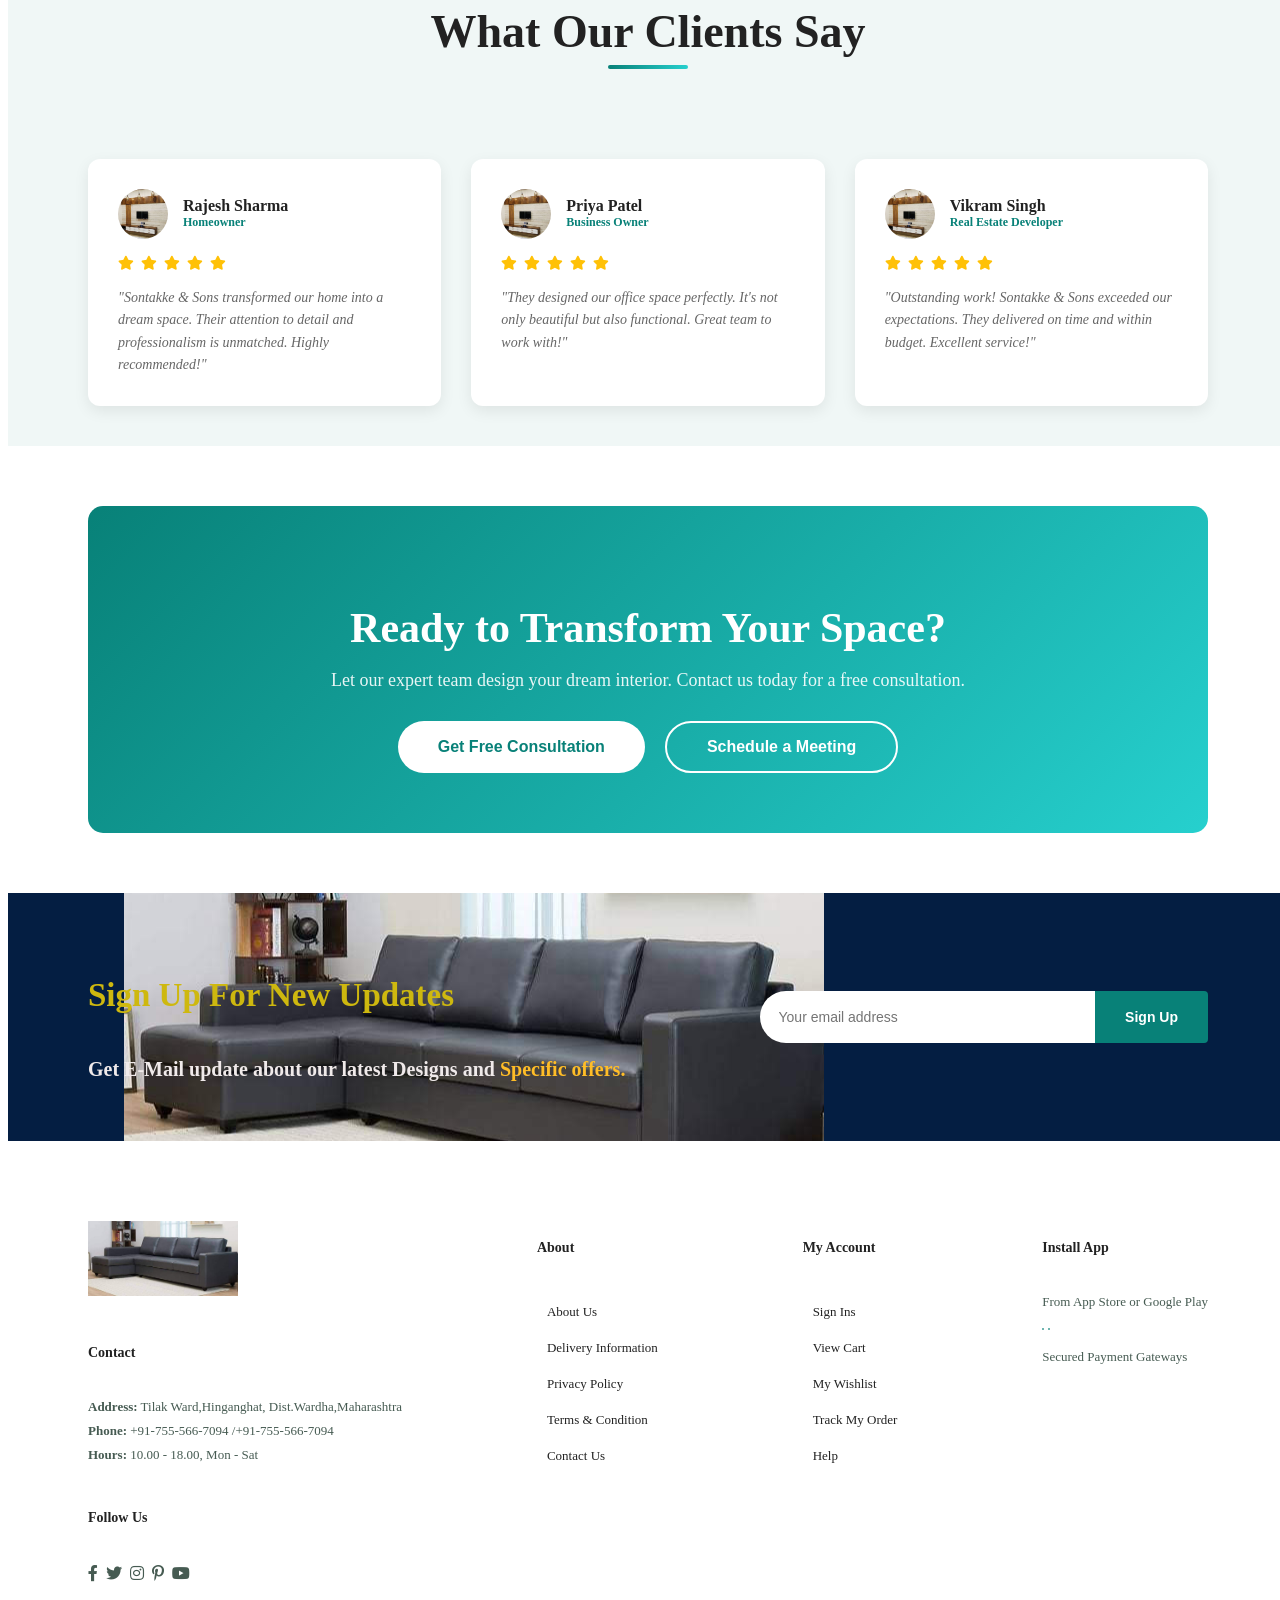
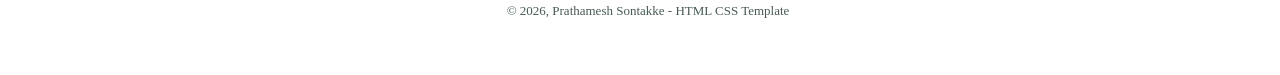
==== commit 722249e4: "modified:   index.html    modified:   style.css" ====
--- a/index.html
+++ b/index.html
@@ -38,251 +38,357 @@
             <img src="" alt="">
         </div>
     </section>
-    <!-- img card -->
-    <section class="section-p1 section-m1">
-        <section id="product1" class="section-p1 section-m1">
-            <h2>Complited Works</h2>
-            <div class="pro-container">
-                <div class="pro">
-                    <img src="img/tvunit.jpeg" alt="">
-                    <div class="desc">
-                        <span>Ganeshrao_Interors</span>
-                        <h5>Tv unit</h5>
-                        <div class="star">
-                            <i class="fas fa-star"></i>
-                            <i class="fas fa-star"></i>
-                            <i class="fas fa-star"></i>
-                            <i class="fas fa-star"></i>
-                            <i class="fas fa-star"></i>
-                        </div>
-
-                    </div>
-
-                </div>
-
-            </div>
-
-            <div class="pro-container">
-                <div class="pro">
-                    <img src="img/tvunit.jpeg" alt="">
-                    <div class="desc">
-                        <span>Ganeshrao_Interors</span>
-                        <h5>Tv unit</h5>
-                        <div class="star">
-                            <i class="fas fa-star"></i>
-                            <i class="fas fa-star"></i>
-                            <i class="fas fa-star"></i>
-                            <i class="fas fa-star"></i>
-                            <i class="fas fa-star"></i>
-                        </div>
-
-                    </div>
-
-                </div>
-
-            </div>
-
-            <div class="pro-container">
-                <div class="pro">
-                    <img src="img/tvunit.jpeg" alt="">
-                    <div class="desc">
-                        <span>Ganeshrao_Interors</span>
-                        <h5>Tv unit</h5>
-                        <div class="star">
-                            <i class="fas fa-star"></i>
-                            <i class="fas fa-star"></i>
-                            <i class="fas fa-star"></i>
-                            <i class="fas fa-star"></i>
-                            <i class="fas fa-star"></i>
-                        </div>
-
-                    </div>
-
-                </div>
-
-            </div>
-
-            <div class="pro-container">
-                <div class="pro">
-                    <img src="img/tvunit.jpeg" alt="">
-                    <div class="desc">
-                        <span>Ganeshrao_Interors</span>
-                        <h5>Tv unit</h5>
-                        <div class="star">
-                            <i class="fas fa-star"></i>
-                            <i class="fas fa-star"></i>
-                            <i class="fas fa-star"></i>
-                            <i class="fas fa-star"></i>
-                            <i class="fas fa-star"></i>
-                        </div>
-
-                    </div>
-
-                </div>
-
-            </div>
-
-            <div class="pro-container">
-                <div class="pro">
-                    <img src="img/tvunit.jpeg" alt="">
-                    <div class="desc">
-                        <span>Ganeshrao_Interors</span>
-                        <h5>Tv unit</h5>
-                        <div class="star">
-                            <i class="fas fa-star"></i>
-                            <i class="fas fa-star"></i>
-                            <i class="fas fa-star"></i>
-                            <i class="fas fa-star"></i>
-                            <i class="fas fa-star"></i>
-                        </div>
-
-                    </div>
-
-                </div>
-
-            </div>
-
-            <div class="pro-container">
-                <div class="pro">
-                    <img src="img/tvunit.jpeg" alt="">
-                    <div class="desc">
-                        <span>Ganeshrao_Interors</span>
-                        <h5>Tv unit</h5>
-                        <div class="star">
-                            <i class="fas fa-star"></i>
-                            <i class="fas fa-star"></i>
-                            <i class="fas fa-star"></i>
-                            <i class="fas fa-star"></i>
-                            <i class="fas fa-star"></i>
-                        </div>
-
-                    </div>
-
-                </div>
-
-            </div>
-
-            <!--  -->
-            <div class="pro-container">
-                <div class="pro">
-                    <img src="img/tvunit.jpeg" alt="">
-                    <div class="desc">
-                        <span>Ganeshrao_Interors</span>
-                        <h5>Tv unit</h5>
-                        <div class="star">
-                            <i class="fas fa-star"></i>
-                            <i class="fas fa-star"></i>
-                            <i class="fas fa-star"></i>
-                            <i class="fas fa-star"></i>
-                            <i class="fas fa-star"></i>
-                        </div>
-
-                    </div>
-
-                </div>
-
-            </div>
-
-            <div class="pro-container">
-                <div class="pro">
-                    <img src="img/tvunit.jpeg" alt="">
-                    <div class="desc">
-                        <span>Ganeshrao_Interors</span>
-                        <h5>Tv unit</h5>
-                        <div class="star">
-                            <i class="fas fa-star"></i>
-                            <i class="fas fa-star"></i>
-                            <i class="fas fa-star"></i>
-                            <i class="fas fa-star"></i>
-                            <i class="fas fa-star"></i>
-                        </div>
-
-                    </div>
-
-                </div>
-
-            </div>
-
-            <div class="pro-container">
-                <div class="pro">
-                    <img src="img/tvunit.jpeg" alt="">
-                    <div class="desc">
-                        <span>Ganeshrao_Interors</span>
-                        <h5>Tv unit</h5>
-                        <div class="star">
-                            <i class="fas fa-star"></i>
-                            <i class="fas fa-star"></i>
-                            <i class="fas fa-star"></i>
-                            <i class="fas fa-star"></i>
-                            <i class="fas fa-star"></i>
-                        </div>
-
-                    </div>
-
-                </div>
-
-            </div>
-
-            <div class="pro-container">
-                <div class="pro">
-                    <img src="img/tvunit.jpeg" alt="">
-                    <div class="desc">
-                        <span>Ganeshrao_Interors</span>
-                        <h5>Tv unit</h5>
-                        <div class="star">
-                            <i class="fas fa-star"></i>
-                            <i class="fas fa-star"></i>
-                            <i class="fas fa-star"></i>
-                            <i class="fas fa-star"></i>
-                            <i class="fas fa-star"></i>
-                        </div>
-
-                    </div>
-
-                </div>
-
-            </div>
-
-            <div class="pro-container">
-                <div class="pro">
-                    <img src="img/tvunit.jpeg" alt="">
-                    <div class="desc">
-                        <span>Ganeshrao_Interors</span>
-                        <h5>Tv unit</h5>
-                        <div class="star">
-                            <i class="fas fa-star"></i>
-                            <i class="fas fa-star"></i>
-                            <i class="fas fa-star"></i>
-                            <i class="fas fa-star"></i>
-                            <i class="fas fa-star"></i>
-                        </div>
-
-                    </div>
-
-                </div>
-
-            </div>
-
-            <div class="pro-container">
-                <div class="pro">
-                    <img src="img/tvunit.jpeg" alt="">
-                    <div class="desc">
-                        <span>Ganeshrao_Interors</span>
-                        <h5>Tv unit</h5>
-                        <div class="star">
-                            <i class="fas fa-star"></i>
-                            <i class="fas fa-star"></i>
-                            <i class="fas fa-star"></i>
-                            <i class="fas fa-star"></i>
-                            <i class="fas fa-star"></i>
-                        </div>
-
-                    </div>
-
-                </div>
-
-            </div>
-        </section>
+  
+<!-- img card -->
+<section class="section-p1 section-m1">
+    <section id="product1" class="section-p1 section-m1">
+        <h2>Completed Works</h2>
+        <div class="products-grid">
+            <div class="pro-card">
+                <div class="pro-image-wrapper">
+                    <img src="img/tvunit.jpeg" alt="Modern TV Unit Design">
+                    <div class="pro-overlay">
+                        <button class="view-btn">View Project</button>
+                    </div>
+                    <span class="pro-badge">Featured</span>
+                </div>
+                <div class="pro-content">
+                    <div class="pro-category">Living Room</div>
+                    <span class="pro-author">Ganeshrao_Interiors</span>
+                    <h5>Modern TV Unit</h5>
+                    <p class="pro-description">Contemporary design with premium finishes</p>
+                    <div class="pro-footer">
+                        <div class="star-rating">
+                            <i class="fas fa-star"></i>
+                            <i class="fas fa-star"></i>
+                            <i class="fas fa-star"></i>
+                            <i class="fas fa-star"></i>
+                            <i class="fas fa-star"></i>
+                            <span class="rating-text">(5.0)</span>
+                        </div>
+                    </div>
+                </div>
+            </div>
+
+            <div class="pro-card">
+                <div class="pro-image-wrapper">
+                    <img src="img/tvunit.jpeg" alt="Elegant TV Unit Design">
+                    <div class="pro-overlay">
+                        <button class="view-btn">View Project</button>
+                    </div>
+                </div>
+                <div class="pro-content">
+                    <div class="pro-category">Bedroom</div>
+                    <span class="pro-author">Ganeshrao_Interiors</span>
+                    <h5>Elegant Bedroom Setup</h5>
+                    <p class="pro-description">Sleek and minimalist design</p>
+                    <div class="pro-footer">
+                        <div class="star-rating">
+                            <i class="fas fa-star"></i>
+                            <i class="fas fa-star"></i>
+                            <i class="fas fa-star"></i>
+                            <i class="fas fa-star"></i>
+                            <i class="fas fa-star"></i>
+                            <span class="rating-text">(5.0)</span>
+                        </div>
+                    </div>
+                </div>
+            </div>
+
+            <div class="pro-card">
+                <div class="pro-image-wrapper">
+                    <img src="img/tvunit.jpeg" alt="Luxury TV Unit Design">
+                    <div class="pro-overlay">
+                        <button class="view-btn">View Project</button>
+                    </div>
+                </div>
+                <div class="pro-content">
+                    <div class="pro-category">Living Room</div>
+                    <span class="pro-author">Ganeshrao_Interiors</span>
+                    <h5>Luxury TV Unit</h5>
+                    <p class="pro-description">Premium materials with custom craftsmanship</p>
+                    <div class="pro-footer">
+                        <div class="star-rating">
+                            <i class="fas fa-star"></i>
+                            <i class="fas fa-star"></i>
+                            <i class="fas fa-star"></i>
+                            <i class="fas fa-star"></i>
+                            <i class="fas fa-star"></i>
+                            <span class="rating-text">(5.0)</span>
+                        </div>
+                    </div>
+                </div>
+            </div>
+
+            <div class="pro-card">
+                <div class="pro-image-wrapper">
+                    <img src="img/tvunit.jpeg" alt="Kitchen Design">
+                    <div class="pro-overlay">
+                        <button class="view-btn">View Project</button>
+                    </div>
+                    <span class="pro-badge">Popular</span>
+                </div>
+                <div class="pro-content">
+                    <div class="pro-category">Kitchen</div>
+                    <span class="pro-author">Ganeshrao_Interiors</span>
+                    <h5>Modern Kitchen Interior</h5>
+                    <p class="pro-description">Functional and stylish kitchen space</p>
+                    <div class="pro-footer">
+                        <div class="star-rating">
+                            <i class="fas fa-star"></i>
+                            <i class="fas fa-star"></i>
+                            <i class="fas fa-star"></i>
+                            <i class="fas fa-star"></i>
+                            <i class="fas fa-star-half-alt"></i>
+                            <span class="rating-text">(4.5)</span>
+                        </div>
+                    </div>
+                </div>
+            </div>
+
+            <div class="pro-card">
+                <div class="pro-image-wrapper">
+                    <img src="img/tvunit.jpeg" alt="Home Office Design">
+                    <div class="pro-overlay">
+                        <button class="view-btn">View Project</button>
+                    </div>
+                </div>
+                <div class="pro-content">
+                    <div class="pro-category">Home Office</div>
+                    <span class="pro-author">Ganeshrao_Interiors</span>
+                    <h5>Contemporary Office Space</h5>
+                    <p class="pro-description">Productive workspace with elegant aesthetics</p>
+                    <div class="pro-footer">
+                        <div class="star-rating">
+                            <i class="fas fa-star"></i>
+                            <i class="fas fa-star"></i>
+                            <i class="fas fa-star"></i>
+                            <i class="fas fa-star"></i>
+                            <i class="fas fa-star"></i>
+                            <span class="rating-text">(5.0)</span>
+                        </div>
+                    </div>
+                </div>
+            </div>
+
+            <div class="pro-card">
+                <div class="pro-image-wrapper">
+                    <img src="img/tvunit.jpeg" alt="Dining Room Design">
+                    <div class="pro-overlay">
+                        <button class="view-btn">View Project</button>
+                    </div>
+                </div>
+                <div class="pro-content">
+                    <div class="pro-category">Dining Room</div>
+                    <span class="pro-author">Ganeshrao_Interiors</span>
+                    <h5>Elegant Dining Space</h5>
+                    <p class="pro-description">Sophisticated dining area with premium finish</p>
+                    <div class="pro-footer">
+                        <div class="star-rating">
+                            <i class="fas fa-star"></i>
+                            <i class="fas fa-star"></i>
+                            <i class="fas fa-star"></i>
+                            <i class="fas fa-star"></i>
+                            <i class="fas fa-star"></i>
+                            <span class="rating-text">(5.0)</span>
+                        </div>
+                    </div>
+                </div>
+            </div>
+
+            <div class="pro-card">
+                <div class="pro-image-wrapper">
+                    <img src="img/tvunit.jpeg" alt="Wardrobe Design">
+                    <div class="pro-overlay">
+                        <button class="view-btn">View Project</button>
+                    </div>
+                </div>
+                <div class="pro-content">
+                    <div class="pro-category">Bedroom</div>
+                    <span class="pro-author">Ganeshrao_Interiors</span>
+                    <h5>Custom Wardrobe Design</h5>
+                    <p class="pro-description">Space-saving storage with modern aesthetics</p>
+                    <div class="pro-footer">
+                        <div class="star-rating">
+                            <i class="fas fa-star"></i>
+                            <i class="fas fa-star"></i>
+                            <i class="fas fa-star"></i>
+                            <i class="fas fa-star"></i>
+                            <i class="fas fa-star-half-alt"></i>
+                            <span class="rating-text">(4.8)</span>
+                        </div>
+                    </div>
+                </div>
+            </div>
+
+            <div class="pro-card">
+                <div class="pro-image-wrapper">
+                    <img src="img/tvunit.jpeg" alt="Bathroom Design">
+                    <div class="pro-overlay">
+                        <button class="view-btn">View Project</button>
+                    </div>
+                    <span class="pro-badge">New</span>
+                </div>
+                <div class="pro-content">
+                    <div class="pro-category">Bathroom</div>
+                    <span class="pro-author">Ganeshrao_Interiors</span>
+                    <h5>Luxury Bathroom Interior</h5>
+                    <p class="pro-description">Spa-like ambiance with premium fixtures</p>
+                    <div class="pro-footer">
+                        <div class="star-rating">
+                            <i class="fas fa-star"></i>
+                            <i class="fas fa-star"></i>
+                            <i class="fas fa-star"></i>
+                            <i class="fas fa-star"></i>
+                            <i class="fas fa-star"></i>
+                            <span class="rating-text">(5.0)</span>
+                        </div>
+                    </div>
+                </div>
+            </div>
+
+            <div class="pro-card">
+                <div class="pro-image-wrapper">
+                    <img src="img/tvunit.jpeg" alt="Living Room Interior">
+                    <div class="pro-overlay">
+                        <button class="view-btn">View Project</button>
+                    </div>
+                </div>
+                <div class="pro-content">
+                    <div class="pro-category">Living Room</div>
+                    <span class="pro-author">Ganeshrao_Interiors</span>
+                    <h5>Modern Living Room</h5>
+                    <p class="pro-description">Open-plan living with contemporary style</p>
+                    <div class="pro-footer">
+                        <div class="star-rating">
+                            <i class="fas fa-star"></i>
+                            <i class="fas fa-star"></i>
+                            <i class="fas fa-star"></i>
+                            <i class="fas fa-star"></i>
+                            <i class="fas fa-star"></i>
+                            <span class="rating-text">(5.0)</span>
+                        </div>
+                    </div>
+                </div>
+            </div>
+        </div>
+
+        <!-- View All Button -->
+        <div class="view-all-container">
+            <button class="view-all-btn">View All Projects</button>
+        </div>
+    </section>
+</section>
+
+<!-- Statistics Section -->
+<section id="statistics" class="section-p1 section-m1">
+    <div class="stats-container">
+        <div class="stat-card">
+            <div class="stat-icon">
+                <i class="fas fa-home"></i>
+            </div>
+            <h3>5,00,000+</h3>
+            <p>Projects Completed</p>
+        </div>
+
+        <div class="stat-card">
+            <div class="stat-icon">
+                <i class="fas fa-users"></i>
+            </div>
+            <h3>7,00,000+</h3>
+            <p>Happy Clients</p>
+        </div>
+
+        <div class="stat-card">
+            <div class="stat-icon">
+                <i class="fas fa-award"></i>
+            </div>
+            <h3>25+</h3>
+            <p>Awards & Recognition</p>
+        </div>
+
+        <div class="stat-card">
+            <div class="stat-icon">
+                <i class="fas fa-briefcase"></i>
+            </div>
+            <h3>45+</h3>
+            <p>Years of Experience</p>
+        </div>
+    </div>
+</section>
+
+
+<!-- Testimonials Section -->
+<section id="testimonials" class="section-p1 section-m1">
+    <h2>What Our Clients Say</h2>
+    <div class="testimonials-container">
+        <div class="testimonial-card">
+            <div class="testimonial-header">
+                <img src="img/tvunit.jpeg" alt="Client Profile" class="client-avatar">
+                <div class="client-info">
+                    <h5>Rajesh Sharma</h5>
+                    <p class="client-designation">Homeowner</p>
+                </div>
+            </div>
+            <div class="testimonial-rating">
+                <i class="fas fa-star"></i>
+                <i class="fas fa-star"></i>
+                <i class="fas fa-star"></i>
+                <i class="fas fa-star"></i>
+                <i class="fas fa-star"></i>
+            </div>
+            <p class="testimonial-text">"Sontakke & Sons transformed our home into a dream space. Their attention to detail and professionalism is unmatched. Highly recommended!"</p>
+        </div>
+
+        <div class="testimonial-card">
+            <div class="testimonial-header">
+                <img src="img/tvunit.jpeg" alt="Client Profile" class="client-avatar">
+                <div class="client-info">
+                    <h5>Priya Patel</h5>
+                    <p class="client-designation">Business Owner</p>
+                </div>
+            </div>
+            <div class="testimonial-rating">
+                <i class="fas fa-star"></i>
+                <i class="fas fa-star"></i>
+                <i class="fas fa-star"></i>
+                <i class="fas fa-star"></i>
+                <i class="fas fa-star"></i>
+            </div>
+            <p class="testimonial-text">"They designed our office space perfectly. It's not only beautiful but also functional. Great team to work with!"</p>
+        </div>
+
+        <div class="testimonial-card">
+            <div class="testimonial-header">
+                <img src="img/tvunit.jpeg" alt="Client Profile" class="client-avatar">
+                <div class="client-info">
+                    <h5>Vikram Singh</h5>
+                    <p class="client-designation">Real Estate Developer</p>
+                </div>
+            </div>
+            <div class="testimonial-rating">
+                <i class="fas fa-star"></i>
+                <i class="fas fa-star"></i>
+                <i class="fas fa-star"></i>
+                <i class="fas fa-star"></i>
+                <i class="fas fa-star"></i>
+            </div>
+            <p class="testimonial-text">"Outstanding work! Sontakke & Sons exceeded our expectations. They delivered on time and within budget. Excellent service!"</p>
+        </div>
+    </div>
+</section>
+
+<!-- CTA Section -->
+<section id="cta-section" class="section-p1 section-m1">
+    <div class="cta-content">
+        <h2>Ready to Transform Your Space?</h2>
+        <p>Let our expert team design your dream interior. Contact us today for a free consultation.</p>
+        <div class="cta-buttons">
+            <button class="cta-btn primary-btn">Get Free Consultation</button>
+            <button class="cta-btn secondary-btn">Schedule a Meeting</button>
+        </div>
+    </div>
+</section>
 
         <!-- sign up -->
         <section id="newsletter" class="section-p1 section-m1">
@@ -298,6 +404,8 @@
         </section>
     </section>
 
+        
+       
     <!-- footer -->
     <footer class="section-p1">
         <div class="col">
--- a/style.css
+++ b/style.css
@@ -170,13 +170,14 @@
   padding: 0 40px;
   display: flex;
   flex-direction: column;
-  align-items: flex-start;
-  justify-content: center;
+  align-items: flex-start; 
+   justify-content: center;
   color: rgb(21, 22, 7);
   
 }
 
 #hero h4 {
+
   padding-bottom: 15px;
  color: yellow;
 }
@@ -583,7 +584,529 @@
   font-size: 16px;
   font-weight: 600;
 }
-
+/* ============= IMPROVED PRODUCT CARDS ============= */
+
+#product1 {
+    text-align: center;
+}
+
+#product1 h2 {
+    margin-bottom: 50px;
+    position: relative;
+    display: inline-block;
+}
+
+#product1 h2::after {
+    content: '';
+    position: absolute;
+    bottom: -10px;
+    left: 50%;
+    transform: translateX(-50%);
+    width: 80px;
+    height: 4px;
+    background: linear-gradient(90deg, #088178, #26d0ce);
+    border-radius: 2px;
+}
+
+.products-grid {
+    display: grid;
+    grid-template-columns: repeat(auto-fit, minmax(280px, 1fr));
+    gap: 30px;
+    padding: 20px 0;
+    margin: 0 auto;
+}
+
+.pro-card {
+    background: #fff;
+    border-radius: 12px;
+    overflow: hidden;
+    box-shadow: 0 5px 15px rgba(0, 0, 0, 0.08);
+    transition: all 0.3s cubic-bezier(0.4, 0, 0.2, 1);
+    cursor: pointer;
+    display: flex;
+    flex-direction: column;
+    height: 100%;
+}
+
+.pro-card:hover {
+    box-shadow: 0 15px 40px rgba(0, 0, 0, 0.15);
+    transform: translateY(-8px);
+}
+
+.pro-image-wrapper {
+    position: relative;
+    overflow: hidden;
+    height: 280px;
+    background: #f5f5f5;
+}
+
+.pro-image-wrapper img {
+    width: 100%;
+    height: 100%;
+    object-fit: cover;
+    transition: transform 0.4s ease;
+}
+
+.pro-card:hover .pro-image-wrapper img {
+    transform: scale(1.08);
+}
+
+.pro-overlay {
+    position: absolute;
+    top: 0;
+    left: 0;
+    right: 0;
+    bottom: 0;
+    background: rgba(8, 129, 120, 0.85);
+    display: flex;
+    align-items: center;
+    justify-content: center;
+    opacity: 0;
+    transition: opacity 0.3s ease;
+}
+
+.pro-card:hover .pro-overlay {
+    opacity: 1;
+}
+
+.view-btn {
+    background: #fff;
+    color: #088178;
+    border: none;
+    padding: 12px 30px;
+    border-radius: 25px;
+    font-weight: 600;
+    cursor: pointer;
+    transition: all 0.3s ease;
+    font-size: 14px;
+}
+
+.view-btn:hover {
+    background: #088178;
+    color: #fff;
+    transform: scale(1.05);
+}
+
+.pro-badge {
+    position: absolute;
+    top: 12px;
+    right: 12px;
+    background: linear-gradient(135deg, #088178, #26d0ce);
+    color: #fff;
+    padding: 6px 12px;
+    border-radius: 20px;
+    font-size: 11px;
+    font-weight: 700;
+    text-transform: uppercase;
+    letter-spacing: 0.5px;
+    z-index: 10;
+}
+
+.pro-content {
+    padding: 20px;
+    display: flex;
+    flex-direction: column;
+    flex-grow: 1;
+}
+
+.pro-category {
+    display: inline-block;
+    background: #f0f7f6;
+    color: #088178;
+    padding: 4px 10px;
+    border-radius: 12px;
+    font-size: 11px;
+    font-weight: 700;
+    margin-bottom: 8px;
+    width: fit-content;
+}
+
+.pro-author {
+    color: #888;
+    font-size: 12px;
+    font-weight: 500;
+    display: block;
+    margin-bottom: 8px;
+}
+
+.pro-content h5 {
+    color: #222;
+    font-size: 16px;
+    font-weight: 700;
+    margin: 0 0 8px 0;
+    line-height: 1.4;
+}
+
+.pro-description {
+    color: #666;
+    font-size: 13px;
+    margin: 0 0 15px 0;
+    line-height: 1.5;
+}
+
+.pro-footer {
+    margin-top: auto;
+    border-top: 1px solid #eee;
+    padding-top: 15px;
+}
+
+.star-rating {
+    display: flex;
+    align-items: center;
+    gap: 4px;
+    justify-content: center;
+}
+
+.star-rating i {
+    font-size: 13px;
+    color: #ffc107;
+}
+
+.rating-text {
+    color: #666;
+    font-size: 12px;
+    margin-left: 5px;
+}
+
+/* Responsive Design */
+@media (max-width: 768px) {
+    .products-grid {
+        grid-template-columns: repeat(auto-fit, minmax(220px, 1fr));
+        gap: 20px;
+    }
+
+    .pro-image-wrapper {
+        height: 220px;
+    }
+
+    .pro-content {
+        padding: 15px;
+    }
+}
+
+@media (max-width: 480px) {
+    .products-grid {
+        grid-template-columns: 1fr;
+    }
+}
+
+/* ============= VIEW ALL BUTTON ============= */
+.view-all-container {
+    text-align: center;
+    margin-top: 40px;
+}
+
+.view-all-btn {
+    background: linear-gradient(135deg, #088178, #26d0ce);
+    color: #fff;
+    border: none;
+    padding: 15px 40px;
+    border-radius: 30px;
+    font-weight: 700;
+    font-size: 16px;
+    cursor: pointer;
+    transition: all 0.3s ease;
+    box-shadow: 0 5px 15px rgba(8, 129, 120, 0.3);
+}
+
+.view-all-btn:hover {
+    transform: translateY(-3px);
+    box-shadow: 0 8px 20px rgba(8, 129, 120, 0.4);
+}
+
+/* ============= STATISTICS SECTION ============= */
+#statistics {
+    background: linear-gradient(135deg, #f0f7f6, #fff);
+    padding: 80px;
+    text-align: center;
+}
+
+.stats-container {
+    display: grid;
+    grid-template-columns: repeat(auto-fit, minmax(200px, 1fr));
+    gap: 40px;
+    margin-top: 50px;
+}
+
+.stat-card {
+    background: #fff;
+    padding: 30px;
+    border-radius: 12px;
+    box-shadow: 0 5px 15px rgba(0, 0, 0, 0.08);
+    transition: all 0.3s ease;
+}
+
+.stat-card:hover {
+    transform: translateY(-10px);
+    box-shadow: 0 15px 40px rgba(8, 129, 120, 0.15);
+}
+
+.stat-icon {
+    font-size: 48px;
+    color: #088178;
+    margin-bottom: 15px;
+}
+
+.stat-card h3 {
+    font-size: 36px;
+    color: #088178;
+    margin: 15px 0;
+    font-weight: 900;
+}
+
+.stat-card p {
+    font-size: 16px;
+    color: #666;
+    margin: 0;
+}
+
+/* ============= SERVICES SECTION ============= */
+#services-showcase {
+    background: #fff;
+    text-align: center;
+}
+
+#services-showcase h2 {
+    margin-bottom: 50px;
+    position: relative;
+    display: inline-block;
+}
+
+#services-showcase h2::after {
+    content: '';
+    position: absolute;
+    bottom: -10px;
+    left: 50%;
+    transform: translateX(-50%);
+    width: 80px;
+    height: 4px;
+    background: linear-gradient(90deg, #088178, #26d0ce);
+    border-radius: 2px;
+}
+
+.services-grid {
+    display: grid;
+    grid-template-columns: repeat(auto-fit, minmax(280px, 1fr));
+    gap: 30px;
+    margin-top: 50px;
+}
+
+.service-card {
+    background: #f9f9f9;
+    padding: 40px 25px;
+    border-radius: 12px;
+    text-align: center;
+    transition: all 0.3s ease;
+    border: 2px solid transparent;
+    cursor: pointer;
+}
+
+.service-card:hover {
+    background: #fff;
+    border-color: #088178;
+    box-shadow: 0 10px 30px rgba(8, 129, 120, 0.15);
+    transform: translateY(-8px);
+}
+
+.service-icon {
+    font-size: 50px;
+    color: #088178;
+    margin-bottom: 20px;
+    transition: all 0.3s ease;
+}
+
+.service-card:hover .service-icon {
+    font-size: 60px;
+    color: #26d0ce;
+}
+
+.service-card h4 {
+    font-size: 20px;
+    margin: 15px 0;
+    color: #222;
+}
+
+.service-card p {
+    font-size: 14px;
+    color: #666;
+    line-height: 1.6;
+    margin: 0;
+}
+
+/* ============= TESTIMONIALS SECTION ============= */
+#testimonials {
+    background: #f0f7f6;
+    text-align: center;
+}
+
+#testimonials h2 {
+    margin-bottom: 50px;
+    position: relative;
+    display: inline-block;
+}
+
+#testimonials h2::after {
+    content: '';
+    position: absolute;
+    bottom: -10px;
+    left: 50%;
+    transform: translateX(-50%);
+    width: 80px;
+    height: 4px;
+    background: linear-gradient(90deg, #088178, #26d0ce);
+    border-radius: 2px;
+}
+
+.testimonials-container {
+    display: grid;
+    grid-template-columns: repeat(auto-fit, minmax(300px, 1fr));
+    gap: 30px;
+    margin-top: 50px;
+}
+
+.testimonial-card {
+    background: #fff;
+    padding: 30px;
+    border-radius: 12px;
+    box-shadow: 0 5px 15px rgba(0, 0, 0, 0.08);
+    transition: all 0.3s ease;
+    text-align: left;
+}
+
+.testimonial-card:hover {
+    transform: translateY(-8px);
+    box-shadow: 0 15px 40px rgba(0, 0, 0, 0.12);
+}
+
+.testimonial-header {
+    display: flex;
+    align-items: center;
+    gap: 15px;
+    margin-bottom: 15px;
+}
+
+.client-avatar {
+    width: 50px;
+    height: 50px;
+    border-radius: 50%;
+    object-fit: cover;
+}
+
+.client-info h5 {
+    margin: 0;
+    color: #222;
+    font-size: 16px;
+}
+
+.client-designation {
+    margin: 0;
+    color: #088178;
+    font-size: 12px;
+    font-weight: 600;
+}
+
+.testimonial-rating {
+    margin-bottom: 15px;
+}
+
+.testimonial-rating i {
+    font-size: 14px;
+    color: #ffc107;
+    margin-right: 3px;
+}
+
+.testimonial-text {
+    color: #666;
+    font-size: 14px;
+    line-height: 1.6;
+    font-style: italic;
+    margin: 0;
+}
+
+/* ============= CTA SECTION ============= */
+#cta-section {
+    background: linear-gradient(135deg, #088178, #26d0ce);
+    color: #fff;
+    text-align: center;
+    border-radius: 15px;
+    margin: 60px 80px;
+    padding: 60px 40px;
+}
+
+.cta-content h2 {
+    color: #fff;
+    margin-bottom: 15px;
+    font-size: 42px;
+}
+
+.cta-content p {
+    color: rgba(255, 255, 255, 0.9);
+    font-size: 18px;
+    margin-bottom: 30px;
+}
+
+.cta-buttons {
+    display: flex;
+    gap: 20px;
+    justify-content: center;
+    flex-wrap: wrap;
+}
+
+.cta-btn {
+    padding: 15px 40px;
+    border: none;
+    border-radius: 30px;
+    font-weight: 700;
+    font-size: 16px;
+    cursor: pointer;
+    transition: all 0.3s ease;
+}
+
+.primary-btn {
+    background: #fff;
+    color: #088178;
+}
+
+.primary-btn:hover {
+    transform: translateY(-3px);
+    box-shadow: 0 10px 25px rgba(0, 0, 0, 0.2);
+}
+
+.secondary-btn {
+    background: transparent;
+    color: #fff;
+    border: 2px solid #fff;
+}
+
+.secondary-btn:hover {
+    background: #fff;
+    color: #088178;
+}
+
+/* Responsive */
+@media (max-width: 768px) {
+    #statistics,
+    #services-showcase {
+        padding: 40px 20px;
+    }
+
+    #cta-section {
+        margin: 40px 20px;
+        padding: 40px 20px;
+    }
+
+    #cta-section h2 {
+        font-size: 28px;
+    }
+
+    .cta-buttons {
+        flex-direction: column;
+    }
+
+    .cta-btn {
+        width: 100%;
+    }
+}
 /* Single Product */
 
 .breadcrumb{
